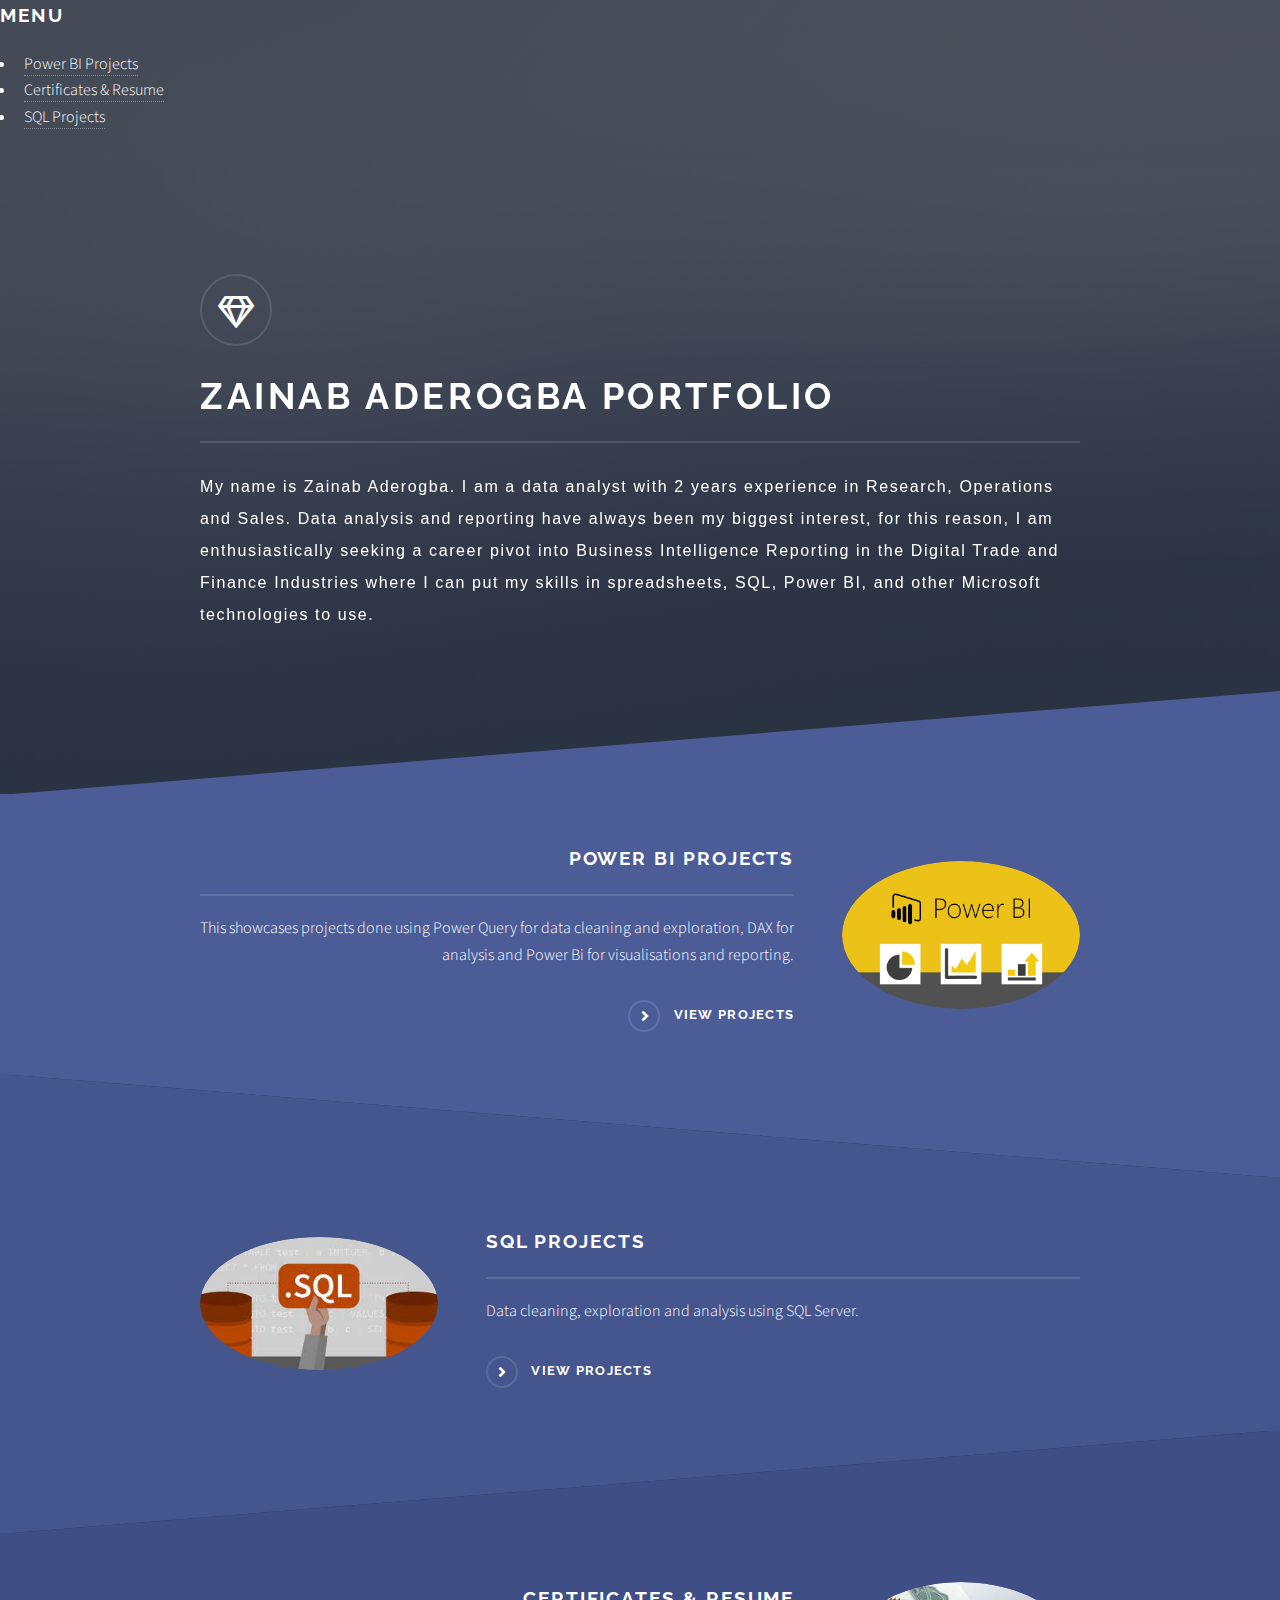
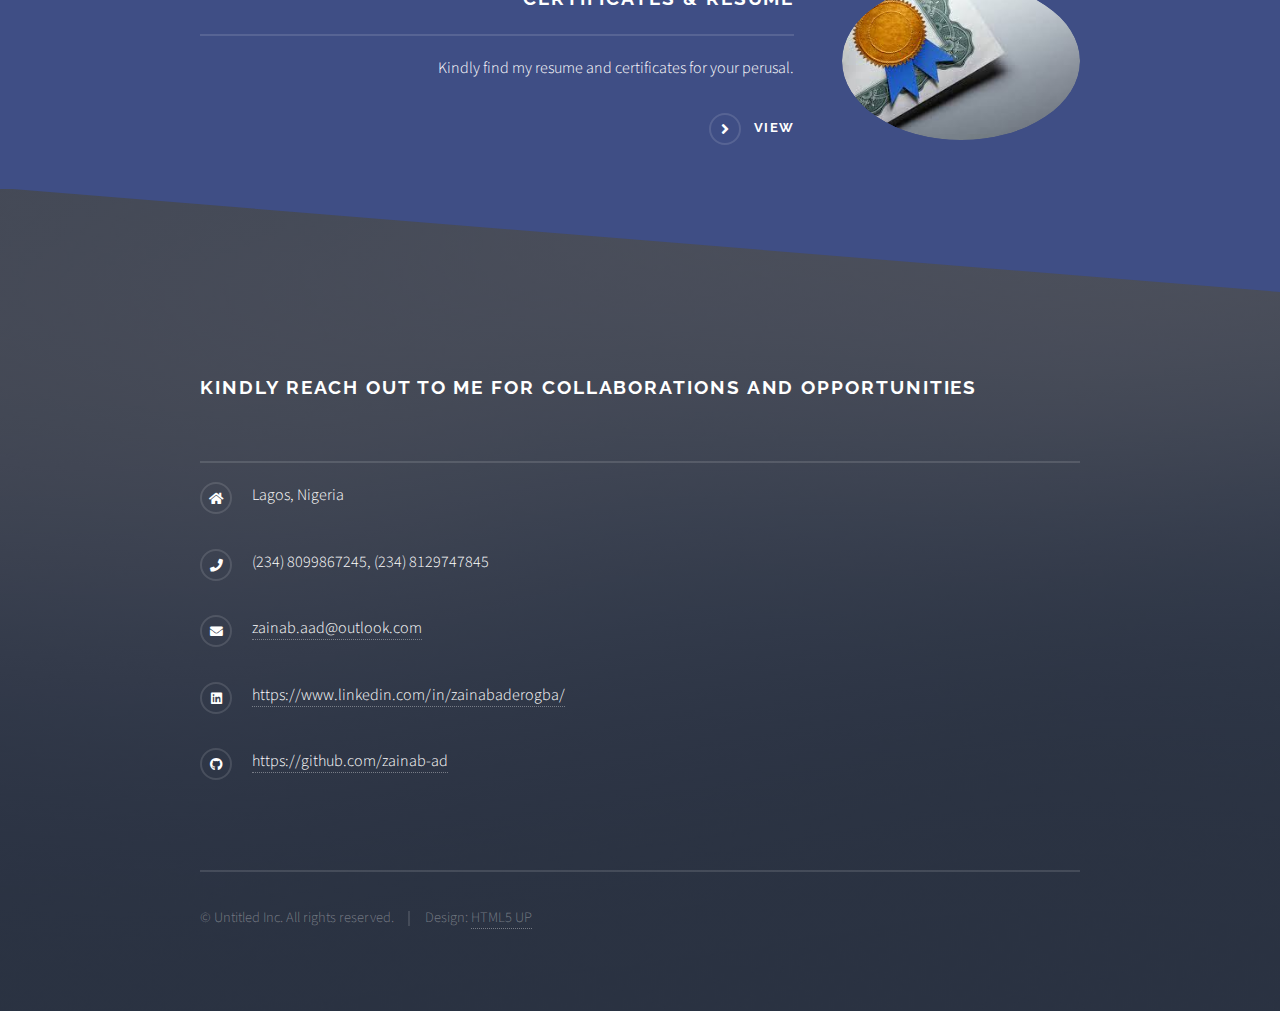
==== index.html @ 64e31030 "Add files via upload" ====
<!DOCTYPE HTML>
<!--
	Solid State by HTML5 UP
	html5up.net | @ajlkn
	Free for personal and commercial use under the CCA 3.0 license (html5up.net/license)
-->
<html>
	<head>
		<title>Zainab AA Portfolio</title>
		<meta charset="utf-8" />
		<meta name="viewport" content="width=device-width, initial-scale=1, user-scalable=no" />
		<link rel="stylesheet" href="assets/css/main.css" />
		<noscript><link rel="stylesheet" href="assets/css/noscript.css" /></noscript>
	</head>
	<body class="is-preload">

		<!-- Page Wrapper -->
			<div id="page-wrapper">

				<!-- Menu -->
					<nav id="Projects">
						<div class="inner">
							<h2>Menu</h2>
							<ul class="links">
								<li><a href="generic.html">Power BI Projects</a></li>
								<li><a href="elements.html">Certificates & Resume</a></li>
								<li><a href="https://github.com/zainab-ad/Portfolio-Projects">SQL Projects</a></li>
							</ul>
						</div>
					</nav>

				<!-- Banner -->
					<section id="banner">
						<div class="inner">
							<div class="logo"><span class="icon fa-gem"></span></div>
							<h2>Zainab Aderogba Portfolio</h2>
							<p>My name is Zainab Aderogba. I am a data analyst with 2 years experience in Research, Operations and Sales. Data analysis and reporting have always been my biggest interest, for this reason, I am enthusiastically seeking a career pivot into Business Intelligence Reporting
								in the Digital Trade and Finance Industries where I can put my skills in spreadsheets, SQL, Power BI, and other Microsoft technologies to use.</a></p>
						</div>
					</section>

				<!-- Wrapper -->
					<section id="wrapper">

						<!-- One -->
							<section id="one" class="wrapper spotlight style1">
								<div class="inner">
									<a href="#" class="image"><img src="images/Power-BI-Desktop-Feature-image.jpg" alt="" /></a>
									<div class="content">
										<h2 class="major">Power BI Projects</h2>
										<p>This showcases projects done using Power Query for data cleaning and exploration, DAX for analysis and Power Bi for visualisations and reporting.</p>
										<a href="generic.html" class="special">View Projects</a>
									</div>
								</div>
							</section>

						<!-- Two -->
							<section id="two" class="wrapper alt spotlight style2">
								<div class="inner">
									<a href="#" class="image"><img src="images/sql.jpg" alt="" /></a>
									<div class="content">
										<h2 class="major">SQL Projects</h2>
										<p>Data cleaning, exploration and analysis using SQL Server.</p>
										<a href="https://github.com/zainab-ad/Portfolio-Projects" class="special">View Projects</a>
									</div>
								</div>
							</section>

						<!-- Three -- please put a greater than key immediately after this text -->
							<section id="three" class="wrapper spotlight style3">
								<div class="inner">
									<a href="#" class="image"><img src="images/certificate.jpg" alt="" /></a>
									<div class="content">
										<h2 class="major">Certificates & Resume</h2>
										<p>Kindly find my resume and certificates for your perusal.</p>
										<a href="elements.html" class="special">View</a>
									</div>
								</div>
							</section>

						<!-- Four --
							<section id="four" class="wrapper alt style1">
								<div class="inner">
									<h2 class="major">Vitae phasellus</h2>
									<p>Cras mattis ante fermentum, malesuada neque vitae, eleifend erat. Phasellus non pulvinar erat. Fusce tincidunt, nisl eget mattis egestas, purus ipsum consequat orci, sit amet lobortis lorem lacus in tellus. Sed ac elementum arcu. Quisque placerat auctor laoreet.</p>
									<section class="features">
										<article>
											<a href="#" class="image"><img src="images/pic04.jpg" alt="" /></a>
											<h3 class="major">Sed feugiat lorem</h3>
											<p>Lorem ipsum dolor sit amet, consectetur adipiscing vehicula id nulla dignissim dapibus ultrices.</p>
											<a href="#" class="special">Learn more</a>
										</article>
										<article>
											<a href="#" class="image"><img src="images/pic05.jpg" alt="" /></a>
											<h3 class="major">Nisl placerat</h3>
											<p>Lorem ipsum dolor sit amet, consectetur adipiscing vehicula id nulla dignissim dapibus ultrices.</p>
											<a href="#" class="special">Learn more</a>
										</article>
										<article>
											<a href="#" class="image"><img src="images/pic06.jpg" alt="" /></a>
											<h3 class="major">Ante fermentum</h3>
											<p>Lorem ipsum dolor sit amet, consectetur adipiscing vehicula id nulla dignissim dapibus ultrices.</p>
											<a href="#" class="special">Learn more</a>
										</article>
										<article>
											<a href="#" class="image"><img src="images/pic07.jpg" alt="" /></a>
											<h3 class="major">Fusce consequat</h3>
											<p>Lorem ipsum dolor sit amet, consectetur adipiscing vehicula id nulla dignissim dapibus ultrices.</p>
											<a href="#" class="special">Learn more</a>
										</article>
									</section>
									<ul class="actions">
										<li><a href="#" class="button">Browse All</a></li>
									</ul>
								</div>
							</section>

					</section> -->

				<!-- Footer -->
					<section id="footer">
						<div class="inner">
							<h2 class="major"><p>Kindly reach out to me for collaborations and opportunities</h2>
							<ul class="contact">
								<li class="icon solid fa-home">
									Lagos, Nigeria
								</li>
								<li class="icon solid fa-phone">(234) 8099867245, (234) 8129747845</li>
								<li class="icon solid fa-envelope"><a href="zainab.aad@outlook.com">zainab.aad@outlook.com</a></li>
								<li class="icon brands fa-linkedin"><a href="https://www.linkedin.com/in/zainabaderogba/">https://www.linkedin.com/in/zainabaderogba/</a></li>
								<li class="icon brands fa-github"><a href="https://github.com/zainab-ad">https://github.com/zainab-ad</a></li>
							</ul>
							<ul class="copyright">
								<li>&copy; Untitled Inc. All rights reserved.</li><li>Design: <a href="http://html5up.net">HTML5 UP</a></li>
							</ul>
						</div>
					</section>

			</div>

		<!-- Scripts -->
			<script src="assets/js/jquery.min.js"></script>
			<script src="assets/js/jquery.scrollex.min.js"></script>
			<script src="assets/js/browser.min.js"></script>
			<script src="assets/js/breakpoints.min.js"></script>
			<script src="assets/js/util.js"></script>
			<script src="assets/js/main.js"></script>

	</body>
</html>
---- assets/css/main.css ----
@import url(fontawesome-all.min.css);
@import url("https://fonts.googleapis.com/css?family=Raleway:200,700|Source+Sans+Pro:300,600,300italic,600italic");

/*
	Solid State by HTML5 UP
	html5up.net | @ajlkn
	Free for personal and commercial use under the CCA 3.0 license (html5up.net/license)
*/

html, body, div, span, applet, object,
iframe, h1, h2, h3, h4, h5, h6, p, blockquote,
pre, a, abbr, acronym, address, big, cite,
code, del, dfn, em, img, ins, kbd, q, s, samp,
small, strike, strong, sub, sup, tt, var, b,
u, i, center, dl, dt, dd, ol, ul, li, fieldset,
form, label, legend, table, caption, tbody,
tfoot, thead, tr, th, td, article, aside,
canvas, details, embed, figure, figcaption,
footer, header, hgroup, menu, nav, output, ruby,
section, summary, time, mark, audio, video {
	margin: 0;
	padding: 0;
	border: 0;
	font-size: 100%;
	font: inherit;
	vertical-align: baseline;}

article, aside, details, figcaption, figure,
footer, header, hgroup, menu, nav, section {
	display: block;}

body {
	line-height: 1;
}

ol, ul {
	list-style: none;
}

blockquote, q {
	quotes: none;
}

	blockquote:before, blockquote:after, q:before, q:after {
		content: '';
		content: none;
	}

table {
	border-collapse: collapse;
	border-spacing: 0;
}

body {
	-webkit-text-size-adjust: none;
}

mark {
	background-color: transparent;
	color: inherit;
}

input::-moz-focus-inner {
	border: 0;
	padding: 0;
}

input, select, textarea {
	-moz-appearance: none;
	-webkit-appearance: none;
	-ms-appearance: none;
	appearance: none;
}

/* Basic */

	@-ms-viewport {
		width: device-width;
	}

	body {
		-ms-overflow-style: scrollbar;
	}

	@media screen and (max-width: 480px) {

		html, body {
			min-width: 320px;
		}

	}

	html {
		box-sizing: border-box;
	}

	*, *:before, *:after {
		box-sizing: inherit;
	}

	body {
		background-color: #2e3141;
		background-image: linear-gradient(to top, rgba(46, 49, 65, 0.8), rgba(46, 49, 65, 0.8)), url("../../images/bg.jpg");
		background-size: auto,
 cover;
		background-attachment: fixed,
 fixed;
		background-position: center,
 center;
	}

		body.is-preload *, body.is-preload *:before, body.is-preload *:after {
			-moz-animation: none !important;
			-webkit-animation: none !important;
			-ms-animation: none !important;
			animation: none !important;
			-moz-transition: none !important;
			-webkit-transition: none !important;
			-ms-transition: none !important;
			transition: none !important;
		}

/* Type */

	body, input, select, textarea {
		color: #ffffff;
		font-family: "Source Sans Pro", Helvetica, sans-serif;
		font-size: 16.5pt;
		font-weight: 300;
		line-height: 1.65;
	}

		@media screen and (max-width: 1680px) {

			body, input, select, textarea {
				font-size: 13pt;
			}

		}

		@media screen and (max-width: 1280px) {

			body, input, select, textarea {
				font-size: 12pt;
			}

		}

		@media screen and (max-width: 980px) {

			body, input, select, textarea {
				font-size: 12pt;
			}

		}

		@media screen and (max-width: 736px) {

			body, input, select, textarea {
				font-size: 12pt;
			}

		}

		@media screen and (max-width: 480px) {

			body, input, select, textarea {
				font-size: 12pt;
			}

		}

	a {
		-moz-transition: color 0.2s ease-in-out, border-bottom-color 0.2s ease-in-out;
		-webkit-transition: color 0.2s ease-in-out, border-bottom-color 0.2s ease-in-out;
		-ms-transition: color 0.2s ease-in-out, border-bottom-color 0.2s ease-in-out;
		transition: color 0.2s ease-in-out, border-bottom-color 0.2s ease-in-out;
		border-bottom: dotted 1px rgba(255, 255, 255, 0.35);
		color: #ffffff;
		text-decoration: none;
	}

		a:hover {
			border-bottom-color: transparent;
			color: #ffffff !important;
		}

		a.special:not(.button) {
			text-decoration: none;
			border-bottom: 0;
			display: block;
			font-family: Raleway, Helvetica, sans-serif;
			font-size: 0.8em;
			font-weight: 700;
			letter-spacing: 0.1em;
			margin: 0 0 2em 0;
			text-transform: uppercase;
		}

			a.special:not(.button):before {
				-moz-osx-font-smoothing: grayscale;
				-webkit-font-smoothing: antialiased;
				display: inline-block;
				font-style: normal;
				font-variant: normal;
				text-rendering: auto;
				line-height: 1;
				text-transform: none !important;
				font-family: 'Font Awesome 5 Free';
				font-weight: 900;
			}

			a.special:not(.button):before {
				-moz-transition: background-color 0.2s ease-in-out;
				-webkit-transition: background-color 0.2s ease-in-out;
				-ms-transition: background-color 0.2s ease-in-out;
				transition: background-color 0.2s ease-in-out;
				border-radius: 100%;
				border: solid 2px rgba(255, 255, 255, 0.125);
				content: '\f105';
				display: inline-block;
				font-size: 1.25em;
				height: 2em;
				line-height: 1.75em;
				margin-right: 0.85em;
				text-align: center;
				text-indent: 0.15em;
				vertical-align: middle;
				width: 2em;
			}

			a.special:not(.button):hover:before {
				background-color: rgba(255, 255, 255, 0.025);
			}

			a.special:not(.button):active:before {
				background-color: rgba(255, 255, 255, 0.075);
			}

	strong, b {
		color: #ffffff;
		font-weight: 600;
	}

	em, i {
		font-style: italic;
	}

	p {
		margin: 0 0 2em 0;
	}

	h1, h2, h3, h4, h5, h6 {
		color: #ffffff;
		font-family: Raleway, Helvetica, sans-serif;
		font-weight: 700;
		letter-spacing: 0.1em;
		margin: 0 0 1em 0;
		text-transform: uppercase;
	}

		h1 a, h2 a, h3 a, h4 a, h5 a, h6 a {
			color: inherit;
			text-decoration: none;
			border-bottom: 0;
		}

		h1 span, h2 span, h3 span, h4 span, h5 span, h6 span {
			font-weight: 200;
		}

		h1.major, h2.major, h3.major, h4.major, h5.major, h6.major {
			padding-bottom: 1em;
			border-bottom: solid 2px rgba(255, 255, 255, 0.125);
		}

	h2 {
		font-size: 1.2em;
	}

	h3 {
		font-size: 0.9em;
	}

	h4 {
		font-size: 0.7em;
	}

	h5 {
		font-size: 0.7em;
	}

	h6 {
		font-size: 0.7em;
	}

	@media screen and (max-width: 736px) {

		h2 {
			font-size: 1em;
		}

		h3 {
			font-size: 0.8em;
		}

	}

	sub {
		font-size: 0.8em;
		position: relative;
		top: 0.5em;
	}

	sup {
		font-size: 0.8em;
		position: relative;
		top: -0.5em;
	}

	blockquote {
		border-left: solid 4px rgba(255, 255, 255, 0.125);
		font-style: italic;
		margin: 0 0 2em 0;
		padding: 0.5em 0 0.5em 2em;
	}

	code {
		background: rgba(255, 255, 255, 0.025);
		border-radius: 5px;
		border: solid 2px rgba(255, 255, 255, 0.125);
		font-family: "Courier New", monospace;
		font-size: 0.9em;
		margin: 0 0.25em;
		padding: 0.25em 0.65em;
	}

	pre {
		-webkit-overflow-scrolling: touch;
		font-family: "Courier New", monospace;
		font-size: 0.9em;
		margin: 0 0 2em 0;
	}

		pre code {
			display: block;
			line-height: 1.75em;
			padding: 1em 1.5em;
			overflow-x: auto;
		}

	hr {
		border: 0;
		border-bottom: solid 2px rgba(255, 255, 255, 0.125);
		margin: 2.5em 0;
	}

		hr.major {
			margin: 4em 0;
		}

	.align-left {
		text-align: left;
	}

	.align-center {
		text-align: center;
	}

	.align-right {
		text-align: right;
	}

/* Row */

	.row {
		display: flex;
		flex-wrap: wrap;
		box-sizing: border-box;
		align-items: stretch;
	}

		.row > * {
			box-sizing: border-box;
		}

		.row.gtr-uniform > * > :last-child {
			margin-bottom: 0;
		}

		.row.aln-left {
			justify-content: flex-start;
		}

		.row.aln-center {
			justify-content: center;
		}

		.row.aln-right {
			justify-content: flex-end;
		}

		.row.aln-top {
			align-items: flex-start;
		}

		.row.aln-middle {
			align-items: center;
		}

		.row.aln-bottom {
			align-items: flex-end;
		}

		.row > .imp {
			order: -1;
		}

		.row > .col-1 {
			width: 8.33333%;
		}

		.row > .off-1 {
			margin-left: 8.33333%;
		}

		.row > .col-2 {
			width: 16.66667%;
		}

		.row > .off-2 {
			margin-left: 16.66667%;
		}

		.row > .col-3 {
			width: 25%;
		}

		.row > .off-3 {
			margin-left: 25%;
		}

		.row > .col-4 {
			width: 33.33333%;
		}

		.row > .off-4 {
			margin-left: 33.33333%;
		}

		.row > .col-5 {
			width: 41.66667%;
		}

		.row > .off-5 {
			margin-left: 41.66667%;
		}

		.row > .col-6 {
			width: 50%;
		}

		.row > .off-6 {
			margin-left: 50%;
		}

		.row > .col-7 {
			width: 58.33333%;
		}

		.row > .off-7 {
			margin-left: 58.33333%;
		}

		.row > .col-8 {
			width: 66.66667%;
		}

		.row > .off-8 {
			margin-left: 66.66667%;
		}

		.row > .col-9 {
			width: 75%;
		}

		.row > .off-9 {
			margin-left: 75%;
		}

		.row > .col-10 {
			width: 83.33333%;
		}

		.row > .off-10 {
			margin-left: 83.33333%;
		}

		.row > .col-11 {
			width: 91.66667%;
		}

		.row > .off-11 {
			margin-left: 91.66667%;
		}

		.row > .col-12 {
			width: 100%;
		}

		.row > .off-12 {
			margin-left: 100%;
		}

		.row.gtr-0 {
			margin-top: 0;
			margin-left: 0em;
		}

			.row.gtr-0 > * {
				padding: 0 0 0 0em;
			}

			.row.gtr-0.gtr-uniform {
				margin-top: 0em;
			}

				.row.gtr-0.gtr-uniform > * {
					padding-top: 0em;
				}

		.row.gtr-25 {
			margin-top: 0;
			margin-left: -0.4375em;
		}

			.row.gtr-25 > * {
				padding: 0 0 0 0.4375em;
			}

			.row.gtr-25.gtr-uniform {
				margin-top: -0.4375em;
			}

				.row.gtr-25.gtr-uniform > * {
					padding-top: 0.4375em;
				}

		.row.gtr-50 {
			margin-top: 0;
			margin-left: -0.875em;
		}

			.row.gtr-50 > * {
				padding: 0 0 0 0.875em;
			}

			.row.gtr-50.gtr-uniform {
				margin-top: -0.875em;
			}

				.row.gtr-50.gtr-uniform > * {
					padding-top: 0.875em;
				}

		.row {
			margin-top: 0;
			margin-left: -1.75em;
		}

			.row > * {
				padding: 0 0 0 1.75em;
			}

			.row.gtr-uniform {
				margin-top: -1.75em;
			}

				.row.gtr-uniform > * {
					padding-top: 1.75em;
				}

		.row.gtr-150 {
			margin-top: 0;
			margin-left: -2.625em;
		}

			.row.gtr-150 > * {
				padding: 0 0 0 2.625em;
			}

			.row.gtr-150.gtr-uniform {
				margin-top: -2.625em;
			}

				.row.gtr-150.gtr-uniform > * {
					padding-top: 2.625em;
				}

		.row.gtr-200 {
			margin-top: 0;
			margin-left: -3.5em;
		}

			.row.gtr-200 > * {
				padding: 0 0 0 3.5em;
			}

			.row.gtr-200.gtr-uniform {
				margin-top: -3.5em;
			}

				.row.gtr-200.gtr-uniform > * {
					padding-top: 3.5em;
				}

		@media screen and (max-width: 1680px) {

			.row {
				display: flex;
				flex-wrap: wrap;
				box-sizing: border-box;
				align-items: stretch;
			}

				.row > * {
					box-sizing: border-box;
				}

				.row.gtr-uniform > * > :last-child {
					margin-bottom: 0;
				}

				.row.aln-left {
					justify-content: flex-start;
				}

				.row.aln-center {
					justify-content: center;
				}

				.row.aln-right {
					justify-content: flex-end;
				}

				.row.aln-top {
					align-items: flex-start;
				}

				.row.aln-middle {
					align-items: center;
				}

				.row.aln-bottom {
					align-items: flex-end;
				}

				.row > .imp-xlarge {
					order: -1;
				}

				.row > .col-1-xlarge {
					width: 8.33333%;
				}

				.row > .off-1-xlarge {
					margin-left: 8.33333%;
				}

				.row > .col-2-xlarge {
					width: 16.66667%;
				}

				.row > .off-2-xlarge {
					margin-left: 16.66667%;
				}

				.row > .col-3-xlarge {
					width: 25%;
				}

				.row > .off-3-xlarge {
					margin-left: 25%;
				}

				.row > .col-4-xlarge {
					width: 33.33333%;
				}

				.row > .off-4-xlarge {
					margin-left: 33.33333%;
				}

				.row > .col-5-xlarge {
					width: 41.66667%;
				}

				.row > .off-5-xlarge {
					margin-left: 41.66667%;
				}

				.row > .col-6-xlarge {
					width: 50%;
				}

				.row > .off-6-xlarge {
					margin-left: 50%;
				}

				.row > .col-7-xlarge {
					width: 58.33333%;
				}

				.row > .off-7-xlarge {
					margin-left: 58.33333%;
				}

				.row > .col-8-xlarge {
					width: 66.66667%;
				}

				.row > .off-8-xlarge {
					margin-left: 66.66667%;
				}

				.row > .col-9-xlarge {
					width: 75%;
				}

				.row > .off-9-xlarge {
					margin-left: 75%;
				}

				.row > .col-10-xlarge {
					width: 83.33333%;
				}

				.row > .off-10-xlarge {
					margin-left: 83.33333%;
				}

				.row > .col-11-xlarge {
					width: 91.66667%;
				}

				.row > .off-11-xlarge {
					margin-left: 91.66667%;
				}

				.row > .col-12-xlarge {
					width: 100%;
				}

				.row > .off-12-xlarge {
					margin-left: 100%;
				}

				.row.gtr-0 {
					margin-top: 0;
					margin-left: 0em;
				}

					.row.gtr-0 > * {
						padding: 0 0 0 0em;
					}

					.row.gtr-0.gtr-uniform {
						margin-top: 0em;
					}

						.row.gtr-0.gtr-uniform > * {
							padding-top: 0em;
						}

				.row.gtr-25 {
					margin-top: 0;
					margin-left: -0.4375em;
				}

					.row.gtr-25 > * {
						padding: 0 0 0 0.4375em;
					}

					.row.gtr-25.gtr-uniform {
						margin-top: -0.4375em;
					}

						.row.gtr-25.gtr-uniform > * {
							padding-top: 0.4375em;
						}

				.row.gtr-50 {
					margin-top: 0;
					margin-left: -0.875em;
				}

					.row.gtr-50 > * {
						padding: 0 0 0 0.875em;
					}

					.row.gtr-50.gtr-uniform {
						margin-top: -0.875em;
					}

						.row.gtr-50.gtr-uniform > * {
							padding-top: 0.875em;
						}

				.row {
					margin-top: 0;
					margin-left: -1.75em;
				}

					.row > * {
						padding: 0 0 0 1.75em;
					}

					.row.gtr-uniform {
						margin-top: -1.75em;
					}

						.row.gtr-uniform > * {
							padding-top: 1.75em;
						}

				.row.gtr-150 {
					margin-top: 0;
					margin-left: -2.625em;
				}

					.row.gtr-150 > * {
						padding: 0 0 0 2.625em;
					}

					.row.gtr-150.gtr-uniform {
						margin-top: -2.625em;
					}

						.row.gtr-150.gtr-uniform > * {
							padding-top: 2.625em;
						}

				.row.gtr-200 {
					margin-top: 0;
					margin-left: -3.5em;
				}

					.row.gtr-200 > * {
						padding: 0 0 0 3.5em;
					}

					.row.gtr-200.gtr-uniform {
						margin-top: -3.5em;
					}

						.row.gtr-200.gtr-uniform > * {
							padding-top: 3.5em;
						}

		}

		@media screen and (max-width: 1280px) {

			.row {
				display: flex;
				flex-wrap: wrap;
				box-sizing: border-box;
				align-items: stretch;
			}

				.row > * {
					box-sizing: border-box;
				}

				.row.gtr-uniform > * > :last-child {
					margin-bottom: 0;
				}

				.row.aln-left {
					justify-content: flex-start;
				}

				.row.aln-center {
					justify-content: center;
				}

				.row.aln-right {
					justify-content: flex-end;
				}

				.row.aln-top {
					align-items: flex-start;
				}

				.row.aln-middle {
					align-items: center;
				}

				.row.aln-bottom {
					align-items: flex-end;
				}

				.row > .imp-large {
					order: -1;
				}

				.row > .col-1-large {
					width: 8.33333%;
				}

				.row > .off-1-large {
					margin-left: 8.33333%;
				}

				.row > .col-2-large {
					width: 16.66667%;
				}

				.row > .off-2-large {
					margin-left: 16.66667%;
				}

				.row > .col-3-large {
					width: 25%;
				}

				.row > .off-3-large {
					margin-left: 25%;
				}

				.row > .col-4-large {
					width: 33.33333%;
				}

				.row > .off-4-large {
					margin-left: 33.33333%;
				}

				.row > .col-5-large {
					width: 41.66667%;
				}

				.row > .off-5-large {
					margin-left: 41.66667%;
				}

				.row > .col-6-large {
					width: 50%;
				}

				.row > .off-6-large {
					margin-left: 50%;
				}

				.row > .col-7-large {
					width: 58.33333%;
				}

				.row > .off-7-large {
					margin-left: 58.33333%;
				}

				.row > .col-8-large {
					width: 66.66667%;
				}

				.row > .off-8-large {
					margin-left: 66.66667%;
				}

				.row > .col-9-large {
					width: 75%;
				}

				.row > .off-9-large {
					margin-left: 75%;
				}

				.row > .col-10-large {
					width: 83.33333%;
				}

				.row > .off-10-large {
					margin-left: 83.33333%;
				}

				.row > .col-11-large {
					width: 91.66667%;
				}

				.row > .off-11-large {
					margin-left: 91.66667%;
				}

				.row > .col-12-large {
					width: 100%;
				}

				.row > .off-12-large {
					margin-left: 100%;
				}

				.row.gtr-0 {
					margin-top: 0;
					margin-left: 0em;
				}

					.row.gtr-0 > * {
						padding: 0 0 0 0em;
					}

					.row.gtr-0.gtr-uniform {
						margin-top: 0em;
					}

						.row.gtr-0.gtr-uniform > * {
							padding-top: 0em;
						}

				.row.gtr-25 {
					margin-top: 0;
					margin-left: -0.4375em;
				}

					.row.gtr-25 > * {
						padding: 0 0 0 0.4375em;
					}

					.row.gtr-25.gtr-uniform {
						margin-top: -0.4375em;
					}

						.row.gtr-25.gtr-uniform > * {
							padding-top: 0.4375em;
						}

				.row.gtr-50 {
					margin-top: 0;
					margin-left: -0.875em;
				}

					.row.gtr-50 > * {
						padding: 0 0 0 0.875em;
					}

					.row.gtr-50.gtr-uniform {
						margin-top: -0.875em;
					}

						.row.gtr-50.gtr-uniform > * {
							padding-top: 0.875em;
						}

				.row {
					margin-top: 0;
					margin-left: -1.75em;
				}

					.row > * {
						padding: 0 0 0 1.75em;
					}

					.row.gtr-uniform {
						margin-top: -1.75em;
					}

						.row.gtr-uniform > * {
							padding-top: 1.75em;
						}

				.row.gtr-150 {
					margin-top: 0;
					margin-left: -2.625em;
				}

					.row.gtr-150 > * {
						padding: 0 0 0 2.625em;
					}

					.row.gtr-150.gtr-uniform {
						margin-top: -2.625em;
					}

						.row.gtr-150.gtr-uniform > * {
							padding-top: 2.625em;
						}

				.row.gtr-200 {
					margin-top: 0;
					margin-left: -3.5em;
				}

					.row.gtr-200 > * {
						padding: 0 0 0 3.5em;
					}

					.row.gtr-200.gtr-uniform {
						margin-top: -3.5em;
					}

						.row.gtr-200.gtr-uniform > * {
							padding-top: 3.5em;
						}

		}

		@media screen and (max-width: 980px) {

			.row {
				display: flex;
				flex-wrap: wrap;
				box-sizing: border-box;
				align-items: stretch;
			}

				.row > * {
					box-sizing: border-box;
				}

				.row.gtr-uniform > * > :last-child {
					margin-bottom: 0;
				}

				.row.aln-left {
					justify-content: flex-start;
				}

				.row.aln-center {
					justify-content: center;
				}

				.row.aln-right {
					justify-content: flex-end;
				}

				.row.aln-top {
					align-items: flex-start;
				}

				.row.aln-middle {
					align-items: center;
				}

				.row.aln-bottom {
					align-items: flex-end;
				}

				.row > .imp-medium {
					order: -1;
				}

				.row > .col-1-medium {
					width: 8.33333%;
				}

				.row > .off-1-medium {
					margin-left: 8.33333%;
				}

				.row > .col-2-medium {
					width: 16.66667%;
				}

				.row > .off-2-medium {
					margin-left: 16.66667%;
				}

				.row > .col-3-medium {
					width: 25%;
				}

				.row > .off-3-medium {
					margin-left: 25%;
				}

				.row > .col-4-medium {
					width: 33.33333%;
				}

				.row > .off-4-medium {
					margin-left: 33.33333%;
				}

				.row > .col-5-medium {
					width: 41.66667%;
				}

				.row > .off-5-medium {
					margin-left: 41.66667%;
				}

				.row > .col-6-medium {
					width: 50%;
				}

				.row > .off-6-medium {
					margin-left: 50%;
				}

				.row > .col-7-medium {
					width: 58.33333%;
				}

				.row > .off-7-medium {
					margin-left: 58.33333%;
				}

				.row > .col-8-medium {
					width: 66.66667%;
				}

				.row > .off-8-medium {
					margin-left: 66.66667%;
				}

				.row > .col-9-medium {
					width: 75%;
				}

				.row > .off-9-medium {
					margin-left: 75%;
				}

				.row > .col-10-medium {
					width: 83.33333%;
				}

				.row > .off-10-medium {
					margin-left: 83.33333%;
				}

				.row > .col-11-medium {
					width: 91.66667%;
				}

				.row > .off-11-medium {
					margin-left: 91.66667%;
				}

				.row > .col-12-medium {
					width: 100%;
				}

				.row > .off-12-medium {
					margin-left: 100%;
				}

				.row.gtr-0 {
					margin-top: 0;
					margin-left: 0em;
				}

					.row.gtr-0 > * {
						padding: 0 0 0 0em;
					}

					.row.gtr-0.gtr-uniform {
						margin-top: 0em;
					}

						.row.gtr-0.gtr-uniform > * {
							padding-top: 0em;
						}

				.row.gtr-25 {
					margin-top: 0;
					margin-left: -0.4375em;
				}

					.row.gtr-25 > * {
						padding: 0 0 0 0.4375em;
					}

					.row.gtr-25.gtr-uniform {
						margin-top: -0.4375em;
					}

						.row.gtr-25.gtr-uniform > * {
							padding-top: 0.4375em;
						}

				.row.gtr-50 {
					margin-top: 0;
					margin-left: -0.875em;
				}

					.row.gtr-50 > * {
						padding: 0 0 0 0.875em;
					}

					.row.gtr-50.gtr-uniform {
						margin-top: -0.875em;
					}

						.row.gtr-50.gtr-uniform > * {
							padding-top: 0.875em;
						}

				.row {
					margin-top: 0;
					margin-left: -1.75em;
				}

					.row > * {
						padding: 0 0 0 1.75em;
					}

					.row.gtr-uniform {
						margin-top: -1.75em;
					}

						.row.gtr-uniform > * {
							padding-top: 1.75em;
						}

				.row.gtr-150 {
					margin-top: 0;
					margin-left: -2.625em;
				}

					.row.gtr-150 > * {
						padding: 0 0 0 2.625em;
					}

					.row.gtr-150.gtr-uniform {
						margin-top: -2.625em;
					}

						.row.gtr-150.gtr-uniform > * {
							padding-top: 2.625em;
						}

				.row.gtr-200 {
					margin-top: 0;
					margin-left: -3.5em;
				}

					.row.gtr-200 > * {
						padding: 0 0 0 3.5em;
					}

					.row.gtr-200.gtr-uniform {
						margin-top: -3.5em;
					}

						.row.gtr-200.gtr-uniform > * {
							padding-top: 3.5em;
						}

		}

		@media screen and (max-width: 736px) {

			.row {
				display: flex;
				flex-wrap: wrap;
				box-sizing: border-box;
				align-items: stretch;
			}

				.row > * {
					box-sizing: border-box;
				}

				.row.gtr-uniform > * > :last-child {
					margin-bottom: 0;
				}

				.row.aln-left {
					justify-content: flex-start;
				}

				.row.aln-center {
					justify-content: center;
				}

				.row.aln-right {
					justify-content: flex-end;
				}

				.row.aln-top {
					align-items: flex-start;
				}

				.row.aln-middle {
					align-items: center;
				}

				.row.aln-bottom {
					align-items: flex-end;
				}

				.row > .imp-small {
					order: -1;
				}

				.row > .col-1-small {
					width: 8.33333%;
				}

				.row > .off-1-small {
					margin-left: 8.33333%;
				}

				.row > .col-2-small {
					width: 16.66667%;
				}

				.row > .off-2-small {
					margin-left: 16.66667%;
				}

				.row > .col-3-small {
					width: 25%;
				}

				.row > .off-3-small {
					margin-left: 25%;
				}

				.row > .col-4-small {
					width: 33.33333%;
				}

				.row > .off-4-small {
					margin-left: 33.33333%;
				}

				.row > .col-5-small {
					width: 41.66667%;
				}

				.row > .off-5-small {
					margin-left: 41.66667%;
				}

				.row > .col-6-small {
					width: 50%;
				}

				.row > .off-6-small {
					margin-left: 50%;
				}

				.row > .col-7-small {
					width: 58.33333%;
				}

				.row > .off-7-small {
					margin-left: 58.33333%;
				}

				.row > .col-8-small {
					width: 66.66667%;
				}

				.row > .off-8-small {
					margin-left: 66.66667%;
				}

				.row > .col-9-small {
					width: 75%;
				}

				.row > .off-9-small {
					margin-left: 75%;
				}

				.row > .col-10-small {
					width: 83.33333%;
				}

				.row > .off-10-small {
					margin-left: 83.33333%;
				}

				.row > .col-11-small {
					width: 91.66667%;
				}

				.row > .off-11-small {
					margin-left: 91.66667%;
				}

				.row > .col-12-small {
					width: 100%;
				}

				.row > .off-12-small {
					margin-left: 100%;
				}

				.row.gtr-0 {
					margin-top: 0;
					margin-left: 0em;
				}

					.row.gtr-0 > * {
						padding: 0 0 0 0em;
					}

					.row.gtr-0.gtr-uniform {
						margin-top: 0em;
					}

						.row.gtr-0.gtr-uniform > * {
							padding-top: 0em;
						}

				.row.gtr-25 {
					margin-top: 0;
					margin-left: -0.3125em;
				}

					.row.gtr-25 > * {
						padding: 0 0 0 0.3125em;
					}

					.row.gtr-25.gtr-uniform {
						margin-top: -0.3125em;
					}

						.row.gtr-25.gtr-uniform > * {
							padding-top: 0.3125em;
						}

				.row.gtr-50 {
					margin-top: 0;
					margin-left: -0.625em;
				}

					.row.gtr-50 > * {
						padding: 0 0 0 0.625em;
					}

					.row.gtr-50.gtr-uniform {
						margin-top: -0.625em;
					}

						.row.gtr-50.gtr-uniform > * {
							padding-top: 0.625em;
						}

				.row {
					margin-top: 0;
					margin-left: -1.25em;
				}

					.row > * {
						padding: 0 0 0 1.25em;
					}

					.row.gtr-uniform {
						margin-top: -1.25em;
					}

						.row.gtr-uniform > * {
							padding-top: 1.25em;
						}

				.row.gtr-150 {
					margin-top: 0;
					margin-left: -1.875em;
				}

					.row.gtr-150 > * {
						padding: 0 0 0 1.875em;
					}

					.row.gtr-150.gtr-uniform {
						margin-top: -1.875em;
					}

						.row.gtr-150.gtr-uniform > * {
							padding-top: 1.875em;
						}

				.row.gtr-200 {
					margin-top: 0;
					margin-left: -2.5em;
				}

					.row.gtr-200 > * {
						padding: 0 0 0 2.5em;
					}

					.row.gtr-200.gtr-uniform {
						margin-top: -2.5em;
					}

						.row.gtr-200.gtr-uniform > * {
							padding-top: 2.5em;
						}

		}

		@media screen and (max-width: 480px) {

			.row {
				display: flex;
				flex-wrap: wrap;
				box-sizing: border-box;
				align-items: stretch;
			}

				.row > * {
					box-sizing: border-box;
				}

				.row.gtr-uniform > * > :last-child {
					margin-bottom: 0;
				}

				.row.aln-left {
					justify-content: flex-start;
				}

				.row.aln-center {
					justify-content: center;
				}

				.row.aln-right {
					justify-content: flex-end;
				}

				.row.aln-top {
					align-items: flex-start;
				}

				.row.aln-middle {
					align-items: center;
				}

				.row.aln-bottom {
					align-items: flex-end;
				}

				.row > .imp-xsmall {
					order: -1;
				}

				.row > .col-1-xsmall {
					width: 8.33333%;
				}

				.row > .off-1-xsmall {
					margin-left: 8.33333%;
				}

				.row > .col-2-xsmall {
					width: 16.66667%;
				}

				.row > .off-2-xsmall {
					margin-left: 16.66667%;
				}

				.row > .col-3-xsmall {
					width: 25%;
				}

				.row > .off-3-xsmall {
					margin-left: 25%;
				}

				.row > .col-4-xsmall {
					width: 33.33333%;
				}

				.row > .off-4-xsmall {
					margin-left: 33.33333%;
				}

				.row > .col-5-xsmall {
					width: 41.66667%;
				}

				.row > .off-5-xsmall {
					margin-left: 41.66667%;
				}

				.row > .col-6-xsmall {
					width: 50%;
				}

				.row > .off-6-xsmall {
					margin-left: 50%;
				}

				.row > .col-7-xsmall {
					width: 58.33333%;
				}

				.row > .off-7-xsmall {
					margin-left: 58.33333%;
				}

				.row > .col-8-xsmall {
					width: 66.66667%;
				}

				.row > .off-8-xsmall {
					margin-left: 66.66667%;
				}

				.row > .col-9-xsmall {
					width: 75%;
				}

				.row > .off-9-xsmall {
					margin-left: 75%;
				}

				.row > .col-10-xsmall {
					width: 83.33333%;
				}

				.row > .off-10-xsmall {
					margin-left: 83.33333%;
				}

				.row > .col-11-xsmall {
					width: 91.66667%;
				}

				.row > .off-11-xsmall {
					margin-left: 91.66667%;
				}

				.row > .col-12-xsmall {
					width: 100%;
				}

				.row > .off-12-xsmall {
					margin-left: 100%;
				}

				.row.gtr-0 {
					margin-top: 0;
					margin-left: 0em;
				}

					.row.gtr-0 > * {
						padding: 0 0 0 0em;
					}

					.row.gtr-0.gtr-uniform {
						margin-top: 0em;
					}

						.row.gtr-0.gtr-uniform > * {
							padding-top: 0em;
						}

				.row.gtr-25 {
					margin-top: 0;
					margin-left: -0.3125em;
				}

					.row.gtr-25 > * {
						padding: 0 0 0 0.3125em;
					}

					.row.gtr-25.gtr-uniform {
						margin-top: -0.3125em;
					}

						.row.gtr-25.gtr-uniform > * {
							padding-top: 0.3125em;
						}

				.row.gtr-50 {
					margin-top: 0;
					margin-left: -0.625em;
				}

					.row.gtr-50 > * {
						padding: 0 0 0 0.625em;
					}

					.row.gtr-50.gtr-uniform {
						margin-top: -0.625em;
					}

						.row.gtr-50.gtr-uniform > * {
							padding-top: 0.625em;
						}

				.row {
					margin-top: 0;
					margin-left: -1.25em;
				}

					.row > * {
						padding: 0 0 0 1.25em;
					}

					.row.gtr-uniform {
						margin-top: -1.25em;
					}

						.row.gtr-uniform > * {
							padding-top: 1.25em;
						}

				.row.gtr-150 {
					margin-top: 0;
					margin-left: -1.875em;
				}

					.row.gtr-150 > * {
						padding: 0 0 0 1.875em;
					}

					.row.gtr-150.gtr-uniform {
						margin-top: -1.875em;
					}

						.row.gtr-150.gtr-uniform > * {
							padding-top: 1.875em;
						}

				.row.gtr-200 {
					margin-top: 0;
					margin-left: -2.5em;
				}

					.row.gtr-200 > * {
						padding: 0 0 0 2.5em;
					}

					.row.gtr-200.gtr-uniform {
						margin-top: -2.5em;
					}

						.row.gtr-200.gtr-uniform > * {
							padding-top: 2.5em;
						}

		}

		@media screen and (max-width: 360px) {

			.row {
				display: flex;
				flex-wrap: wrap;
				box-sizing: border-box;
				align-items: stretch;
			}

				.row > * {
					box-sizing: border-box;
				}

				.row.gtr-uniform > * > :last-child {
					margin-bottom: 0;
				}

				.row.aln-left {
					justify-content: flex-start;
				}

				.row.aln-center {
					justify-content: center;
				}

				.row.aln-right {
					justify-content: flex-end;
				}

				.row.aln-top {
					align-items: flex-start;
				}

				.row.aln-middle {
					align-items: center;
				}

				.row.aln-bottom {
					align-items: flex-end;
				}

				.row > .imp-xxsmall {
					order: -1;
				}

				.row > .col-1-xxsmall {
					width: 8.33333%;
				}

				.row > .off-1-xxsmall {
					margin-left: 8.33333%;
				}

				.row > .col-2-xxsmall {
					width: 16.66667%;
				}

				.row > .off-2-xxsmall {
					margin-left: 16.66667%;
				}

				.row > .col-3-xxsmall {
					width: 25%;
				}

				.row > .off-3-xxsmall {
					margin-left: 25%;
				}

				.row > .col-4-xxsmall {
					width: 33.33333%;
				}

				.row > .off-4-xxsmall {
					margin-left: 33.33333%;
				}

				.row > .col-5-xxsmall {
					width: 41.66667%;
				}

				.row > .off-5-xxsmall {
					margin-left: 41.66667%;
				}

				.row > .col-6-xxsmall {
					width: 50%;
				}

				.row > .off-6-xxsmall {
					margin-left: 50%;
				}

				.row > .col-7-xxsmall {
					width: 58.33333%;
				}

				.row > .off-7-xxsmall {
					margin-left: 58.33333%;
				}

				.row > .col-8-xxsmall {
					width: 66.66667%;
				}

				.row > .off-8-xxsmall {
					margin-left: 66.66667%;
				}

				.row > .col-9-xxsmall {
					width: 75%;
				}

				.row > .off-9-xxsmall {
					margin-left: 75%;
				}

				.row > .col-10-xxsmall {
					width: 83.33333%;
				}

				.row > .off-10-xxsmall {
					margin-left: 83.33333%;
				}

				.row > .col-11-xxsmall {
					width: 91.66667%;
				}

				.row > .off-11-xxsmall {
					margin-left: 91.66667%;
				}

				.row > .col-12-xxsmall {
					width: 100%;
				}

				.row > .off-12-xxsmall {
					margin-left: 100%;
				}

				.row.gtr-0 {
					margin-top: 0;
					margin-left: 0em;
				}

					.row.gtr-0 > * {
						padding: 0 0 0 0em;
					}

					.row.gtr-0.gtr-uniform {
						margin-top: 0em;
					}

						.row.gtr-0.gtr-uniform > * {
							padding-top: 0em;
						}

				.row.gtr-25 {
					margin-top: 0;
					margin-left: -0.3125em;
				}

					.row.gtr-25 > * {
						padding: 0 0 0 0.3125em;
					}

					.row.gtr-25.gtr-uniform {
						margin-top: -0.3125em;
					}

						.row.gtr-25.gtr-uniform > * {
							padding-top: 0.3125em;
						}

				.row.gtr-50 {
					margin-top: 0;
					margin-left: -0.625em;
				}

					.row.gtr-50 > * {
						padding: 0 0 0 0.625em;
					}

					.row.gtr-50.gtr-uniform {
						margin-top: -0.625em;
					}

						.row.gtr-50.gtr-uniform > * {
							padding-top: 0.625em;
						}

				.row {
					margin-top: 0;
					margin-left: -1.25em;
				}

					.row > * {
						padding: 0 0 0 1.25em;
					}

					.row.gtr-uniform {
						margin-top: -1.25em;
					}

						.row.gtr-uniform > * {
							padding-top: 1.25em;
						}

				.row.gtr-150 {
					margin-top: 0;
					margin-left: -1.875em;
				}

					.row.gtr-150 > * {
						padding: 0 0 0 1.875em;
					}

					.row.gtr-150.gtr-uniform {
						margin-top: -1.875em;
					}

						.row.gtr-150.gtr-uniform > * {
							padding-top: 1.875em;
						}

				.row.gtr-200 {
					margin-top: 0;
					margin-left: -2.5em;
				}

					.row.gtr-200 > * {
						padding: 0 0 0 2.5em;
					}

					.row.gtr-200.gtr-uniform {
						margin-top: -2.5em;
					}

						.row.gtr-200.gtr-uniform > * {
							padding-top: 2.5em;
						}

		}

/* Section/Article */

	section.special, article.special {
		text-align: center;
	}

/* Form */

	form {
		margin: 0 0 2em 0;
	}

		form > :last-child {
			margin-bottom: 0;
		}

		form > .fields {
			display: -moz-flex;
			display: -webkit-flex;
			display: -ms-flex;
			display: flex;
			-moz-flex-wrap: wrap;
			-webkit-flex-wrap: wrap;
			-ms-flex-wrap: wrap;
			flex-wrap: wrap;
			width: calc(100% + 3em);
			margin: -1.5em 0 2em -1.5em;
		}

			form > .fields > .field {
				-moz-flex-grow: 0;
				-webkit-flex-grow: 0;
				-ms-flex-grow: 0;
				flex-grow: 0;
				-moz-flex-shrink: 0;
				-webkit-flex-shrink: 0;
				-ms-flex-shrink: 0;
				flex-shrink: 0;
				padding: 1.5em 0 0 1.5em;
				width: calc(100% - 1.5em);
			}

				form > .fields > .field.half {
					width: calc(50% - 0.75em);
				}

				form > .fields > .field.third {
					width: calc(100%/3 - 0.5em);
				}

				form > .fields > .field.quarter {
					width: calc(25% - 0.375em);
				}

		@media screen and (max-width: 480px) {

			form > .fields {
				width: calc(100% + 3em);
				margin: -1.5em 0 2em -1.5em;
			}

				form > .fields > .field {
					padding: 1.5em 0 0 1.5em;
					width: calc(100% - 1.5em);
				}

					form > .fields > .field.half {
						width: calc(100% - 1.5em);
					}

					form > .fields > .field.third {
						width: calc(100% - 1.5em);
					}

					form > .fields > .field.quarter {
						width: calc(100% - 1.5em);
					}

		}

	label {
		color: #ffffff;
		display: block;
		font-family: Raleway, Helvetica, sans-serif;
		font-size: 0.8em;
		font-weight: 700;
		letter-spacing: 0.1em;
		margin: 0 0 0.7em 0;
		text-transform: uppercase;
	}

	input[type="text"],
	input[type="password"],
	input[type="email"],
	input[type="tel"],
	select,
	textarea {
		-moz-appearance: none;
		-webkit-appearance: none;
		-ms-appearance: none;
		appearance: none;
		background: rgba(255, 255, 255, 0.025);
		border-radius: 5px;
		border: none;
		border: solid 2px rgba(255, 255, 255, 0.125);
		color: inherit;
		display: block;
		outline: 0;
		padding: 0 1em;
		text-decoration: none;
		width: 100%;
	}

		input[type="text"]:invalid,
		input[type="password"]:invalid,
		input[type="email"]:invalid,
		input[type="tel"]:invalid,
		select:invalid,
		textarea:invalid {
			box-shadow: none;
		}

		input[type="text"]:focus,
		input[type="password"]:focus,
		input[type="email"]:focus,
		input[type="tel"]:focus,
		select:focus,
		textarea:focus {
			border-color: #5b6ba6;
		}

	select {
		background-image: url("data:image/svg+xml;charset=utf8,%3Csvg xmlns='http://www.w3.org/2000/svg' width='40' height='40' preserveAspectRatio='none' viewBox='0 0 40 40'%3E%3Cpath d='M9.4,12.3l10.4,10.4l10.4-10.4c0.2-0.2,0.5-0.4,0.9-0.4c0.3,0,0.6,0.1,0.9,0.4l3.3,3.3c0.2,0.2,0.4,0.5,0.4,0.9 c0,0.4-0.1,0.6-0.4,0.9L20.7,31.9c-0.2,0.2-0.5,0.4-0.9,0.4c-0.3,0-0.6-0.1-0.9-0.4L4.3,17.3c-0.2-0.2-0.4-0.5-0.4-0.9 c0-0.4,0.1-0.6,0.4-0.9l3.3-3.3c0.2-0.2,0.5-0.4,0.9-0.4S9.1,12.1,9.4,12.3z' fill='rgba(255, 255, 255, 0.125)' /%3E%3C/svg%3E");
		background-size: 1.25rem;
		background-repeat: no-repeat;
		background-position: calc(100% - 1rem) center;
		height: 2.75em;
		padding-right: 2.75em;
		text-overflow: ellipsis;
	}

		select option {
			color: #ffffff;
			background: #2e3141;
		}

		select:focus::-ms-value {
			background-color: transparent;
		}

		select::-ms-expand {
			display: none;
		}

	input[type="text"],
	input[type="password"],
	input[type="email"],
	select {
		height: 2.75em;
	}

	textarea {
		padding: 0.75em 1em;
	}

	input[type="checkbox"],
	input[type="radio"] {
		-moz-appearance: none;
		-webkit-appearance: none;
		-ms-appearance: none;
		appearance: none;
		display: block;
		float: left;
		margin-right: -2em;
		opacity: 0;
		width: 1em;
		z-index: -1;
	}

		input[type="checkbox"] + label,
		input[type="radio"] + label {
			text-decoration: none;
			color: #ffffff;
			cursor: pointer;
			display: inline-block;
			font-size: 1em;
			font-family: "Source Sans Pro", Helvetica, sans-serif;
			text-transform: none;
			letter-spacing: 0;
			font-weight: 300;
			padding-left: 2.4em;
			padding-right: 0.75em;
			position: relative;
		}

			input[type="checkbox"] + label:before,
			input[type="radio"] + label:before {
				-moz-osx-font-smoothing: grayscale;
				-webkit-font-smoothing: antialiased;
				display: inline-block;
				font-style: normal;
				font-variant: normal;
				text-rendering: auto;
				line-height: 1;
				text-transform: none !important;
				font-family: 'Font Awesome 5 Free';
				font-weight: 900;
			}

			input[type="checkbox"] + label:before,
			input[type="radio"] + label:before {
				background: rgba(255, 255, 255, 0.025);
				border-radius: 5px;
				border: solid 2px rgba(255, 255, 255, 0.125);
				content: '';
				display: inline-block;
				font-size: 0.8em;
				height: 2.0625em;
				left: 0;
				line-height: 2.0625em;
				position: absolute;
				text-align: center;
				top: 0;
				width: 2.0625em;
			}

		input[type="checkbox"]:checked + label:before,
		input[type="radio"]:checked + label:before {
			background: #ffffff;
			border-color: #ffffff;
			content: '\f00c';
			color: #2e3141;
		}

		input[type="checkbox"]:focus + label:before,
		input[type="radio"]:focus + label:before {
			border-color: #4c5c96;
		}

	input[type="checkbox"] + label:before {
		border-radius: 5px;
	}

	input[type="radio"] + label:before {
		border-radius: 100%;
	}

	::-webkit-input-placeholder {
		color: rgba(255, 255, 255, 0.35) !important;
		opacity: 1.0;
	}

	:-moz-placeholder {
		color: rgba(255, 255, 255, 0.35) !important;
		opacity: 1.0;
	}

	::-moz-placeholder {
		color: rgba(255, 255, 255, 0.35) !important;
		opacity: 1.0;
	}

	:-ms-input-placeholder {
		color: rgba(255, 255, 255, 0.35) !important;
		opacity: 1.0;
	}

/* Box */

	.box {
		border-radius: 5px;
		border: solid 2px rgba(255, 255, 255, 0.125);
		margin-bottom: 2em;
		padding: 1.5em;
	}

		.box > :last-child,
		.box > :last-child > :last-child,
		.box > :last-child > :last-child > :last-child {
			margin-bottom: 0;
		}

		.box.alt {
			border: 0;
			border-radius: 0;
			padding: 0;
		}

/* Icon */

	.icon {
		text-decoration: none;
		border-bottom: none;
		position: relative;
	}

		.icon:before {
			-moz-osx-font-smoothing: grayscale;
			-webkit-font-smoothing: antialiased;
			display: inline-block;
			font-style: normal;
			font-variant: normal;
			text-rendering: auto;
			line-height: 1;
			text-transform: none !important;
			font-family: 'Font Awesome 5 Free';
			font-weight: 400;
		}

		.icon > .label {
			display: none;
		}

		.icon:before {
			line-height: inherit;
		}

		.icon.solid:before {
			font-weight: 900;
		}

		.icon.brands:before {
			font-family: 'Font Awesome 5 Brands';
		}

/* Image */

	.image {
		border-radius: 5px;
		border: 0;
		display: inline-block;
		position: relative;
	}

		.image img {
			border-radius: 5px;
			display: block;
		}

		.image.left, .image.right {
			max-width: 40%;
		}

			.image.left img, .image.right img {
				width: 100%;
			}

		.image.left {
			float: left;
			padding: 0 1.5em 1em 0;
			top: 0.25em;
		}

		.image.right {
			float: right;
			padding: 0 0 1em 1.5em;
			top: 0.25em;
		}

		.image.fit {
			display: block;
			margin: 0 0 2em 0;
			width: 100%;
		}

			.image.fit img {
				width: 100%;
			}

		.image.main {
			display: block;
			margin: 0 0 3em 0;
			width: 100%;
		}

			.image.main img {
				width: 100%;
			}

/* List */

	ol {
		list-style: decimal;
		margin: 0 0 2em 0;
		padding-left: 1.25em;
	}

		ol li {
			padding-left: 0.25em;
		}

	ul {
		list-style: disc;
		margin: 0 0 2em 0;
		padding-left: 1em;
	}

		ul li {
			padding-left: 0.5em;
		}

		ul.alt {
			list-style: none;
			padding-left: 0;
		}

			ul.alt li {
				border-top: solid 1px rgba(255, 255, 255, 0.125);
				padding: 0.5em 0;
			}

				ul.alt li:first-child {
					border-top: 0;
					padding-top: 0;
				}

	dl {
		margin: 0 0 2em 0;
	}

		dl dt {
			display: block;
			font-weight: 600;
			margin: 0 0 1em 0;
		}

		dl dd {
			margin-left: 2em;
		}

/* Actions */

	ul.actions {
		display: -moz-flex;
		display: -webkit-flex;
		display: -ms-flex;
		display: flex;
		cursor: default;
		list-style: none;
		margin-left: -1em;
		padding-left: 0;
	}

		ul.actions li {
			padding: 0 0 0 1em;
			vertical-align: middle;
		}

		ul.actions.special {
			-moz-justify-content: center;
			-webkit-justify-content: center;
			-ms-justify-content: center;
			justify-content: center;
			width: 100%;
			margin-left: 0;
		}

			ul.actions.special li:first-child {
				padding-left: 0;
			}

		ul.actions.stacked {
			-moz-flex-direction: column;
			-webkit-flex-direction: column;
			-ms-flex-direction: column;
			flex-direction: column;
			margin-left: 0;
		}

			ul.actions.stacked li {
				padding: 1.3em 0 0 0;
			}

				ul.actions.stacked li:first-child {
					padding-top: 0;
				}

		ul.actions.fit {
			width: calc(100% + 1em);
		}

			ul.actions.fit li {
				-moz-flex-grow: 1;
				-webkit-flex-grow: 1;
				-ms-flex-grow: 1;
				flex-grow: 1;
				-moz-flex-shrink: 1;
				-webkit-flex-shrink: 1;
				-ms-flex-shrink: 1;
				flex-shrink: 1;
				width: 100%;
			}

				ul.actions.fit li > * {
					width: 100%;
				}

			ul.actions.fit.stacked {
				width: 100%;
			}

		@media screen and (max-width: 480px) {

			ul.actions:not(.fixed) {
				-moz-flex-direction: column;
				-webkit-flex-direction: column;
				-ms-flex-direction: column;
				flex-direction: column;
				margin-left: 0;
				width: 100% !important;
			}

				ul.actions:not(.fixed) li {
					-moz-flex-grow: 1;
					-webkit-flex-grow: 1;
					-ms-flex-grow: 1;
					flex-grow: 1;
					-moz-flex-shrink: 1;
					-webkit-flex-shrink: 1;
					-ms-flex-shrink: 1;
					flex-shrink: 1;
					padding: 1em 0 0 0;
					text-align: center;
					width: 100%;
				}

					ul.actions:not(.fixed) li > * {
						width: 100%;
					}

					ul.actions:not(.fixed) li:first-child {
						padding-top: 0;
					}

					ul.actions:not(.fixed) li input[type="submit"],
					ul.actions:not(.fixed) li input[type="reset"],
					ul.actions:not(.fixed) li input[type="button"],
					ul.actions:not(.fixed) li button,
					ul.actions:not(.fixed) li .button {
						width: 100%;
					}

						ul.actions:not(.fixed) li input[type="submit"].icon:before,
						ul.actions:not(.fixed) li input[type="reset"].icon:before,
						ul.actions:not(.fixed) li input[type="button"].icon:before,
						ul.actions:not(.fixed) li button.icon:before,
						ul.actions:not(.fixed) li .button.icon:before {
							margin-left: -0.5rem;
						}

		}

/* Icons */

	ul.icons {
		cursor: default;
		list-style: none;
		padding-left: 0;
	}

		ul.icons li {
			display: inline-block;
			padding: 0 1em 0 0;
		}

			ul.icons li:last-child {
				padding-right: 0;
			}

			ul.icons li .icon:before {
				font-size: 1.25em;
			}

/* Contact */

	ul.contact {
		list-style: none;
		padding: 0;
	}

		ul.contact li {
			text-decoration: none;
			margin: 2.5em 0 0 0;
			padding: 0 0 0 3.25em;
			position: relative;
		}

			ul.contact li:before {
				-moz-osx-font-smoothing: grayscale;
				-webkit-font-smoothing: antialiased;
				display: inline-block;
				font-style: normal;
				font-variant: normal;
				text-rendering: auto;
				line-height: 1;
				text-transform: none !important;
				font-family: 'Font Awesome 5 Free';
				font-weight: 400;
			}

			ul.contact li:before {
				border-radius: 100%;
				border: solid 2px rgba(255, 255, 255, 0.125);
				display: inline-block;
				font-size: 0.8em;
				height: 2.5em;
				left: 0;
				line-height: 2.35em;
				position: absolute;
				text-align: center;
				top: 0;
				width: 2.5em;
			}

			ul.contact li:first-child {
				margin-top: 0;
			}

		@media screen and (max-width: 736px) {

			ul.contact li {
				margin: 1.5em 0 0 0;
			}

		}

/* Pagination */

	ul.pagination {
		cursor: default;
		list-style: none;
		padding-left: 0;
	}

		ul.pagination li {
			display: inline-block;
			padding-left: 0;
			vertical-align: middle;
		}

			ul.pagination li > .page {
				-moz-transition: background-color 0.2s ease-in-out, color 0.2s ease-in-out;
				-webkit-transition: background-color 0.2s ease-in-out, color 0.2s ease-in-out;
				-ms-transition: background-color 0.2s ease-in-out, color 0.2s ease-in-out;
				transition: background-color 0.2s ease-in-out, color 0.2s ease-in-out;
				border-bottom: 0;
				border-radius: 5px;
				display: inline-block;
				height: 1.5em;
				line-height: 1.5em;
				margin: 0 0.125em;
				min-width: 1.5em;
				padding: 0 0.5em;
				text-align: center;
			}

				ul.pagination li > .page:hover {
					background-color: rgba(255, 255, 255, 0.025);
				}

				ul.pagination li > .page.active {
					background-color: #4c5c96;
				}

			ul.pagination li:first-child {
				padding-right: 0.75em;
			}

			ul.pagination li:last-child {
				padding-left: 0.75em;
			}

		@media screen and (max-width: 480px) {

			ul.pagination li:nth-child(n+2):nth-last-child(n+2) {
				display: none;
			}

			ul.pagination li .button {
				width: 100%;
			}

			ul.pagination li:first-child {
				width: calc(50% - 2px);
				text-align: left;
				padding-right: 0.325em;
			}

			ul.pagination li:last-child {
				width: calc(50% - 2px);
				text-align: right;
				padding-left: 0.325em;
			}

		}

/* Table */

	.table-wrapper {
		-webkit-overflow-scrolling: touch;
		overflow-x: auto;
	}

	table {
		margin: 0 0 2em 0;
		width: 100%;
	}

		table tbody tr {
			border: solid 1px rgba(255, 255, 255, 0.125);
			border-left: 0;
			border-right: 0;
		}

			table tbody tr:nth-child(2n + 1) {
				background-color: rgba(255, 255, 255, 0.025);
			}

		table td {
			padding: 0.75em 0.75em;
		}

		table th {
			color: #ffffff;
			font-size: 0.9em;
			font-weight: 600;
			padding: 0 0.75em 0.75em 0.75em;
			text-align: left;
		}

		table thead {
			border-bottom: solid 2px rgba(255, 255, 255, 0.125);
		}

		table tfoot {
			border-top: solid 2px rgba(255, 255, 255, 0.125);
		}

		table.alt {
			border-collapse: separate;
		}

			table.alt tbody tr td {
				border: solid 1px rgba(255, 255, 255, 0.125);
				border-left-width: 0;
				border-top-width: 0;
			}

				table.alt tbody tr td:first-child {
					border-left-width: 1px;
				}

			table.alt tbody tr:first-child td {
				border-top-width: 1px;
			}

			table.alt thead {
				border-bottom: 0;
			}

			table.alt tfoot {
				border-top: 0;
			}

/* Button */

	input[type="submit"],
	input[type="reset"],
	input[type="button"],
	button,
	.button {
		-moz-appearance: none;
		-webkit-appearance: none;
		-ms-appearance: none;
		appearance: none;
		-moz-transition: background-color 0.2s ease-in-out;
		-webkit-transition: background-color 0.2s ease-in-out;
		-ms-transition: background-color 0.2s ease-in-out;
		transition: background-color 0.2s ease-in-out;
		background-color: transparent;
		border-radius: 5px;
		border: 0;
		box-shadow: inset 0 0 0 2px rgba(255, 255, 255, 0.125);
		color: #ffffff !important;
		cursor: pointer;
		display: inline-block;
		font-family: Raleway, Helvetica, sans-serif;
		font-size: 0.8em;
		font-weight: 700;
		height: 3.75em;
		letter-spacing: 0.1em;
		line-height: 3.75em;
		padding: 0 2.25em;
		text-align: center;
		text-decoration: none;
		text-transform: uppercase;
		white-space: nowrap;
	}

		input[type="submit"]:hover,
		input[type="reset"]:hover,
		input[type="button"]:hover,
		button:hover,
		.button:hover {
			background-color: rgba(255, 255, 255, 0.025);
		}

		input[type="submit"]:active,
		input[type="reset"]:active,
		input[type="button"]:active,
		button:active,
		.button:active {
			background-color: rgba(255, 255, 255, 0.075);
		}

		input[type="submit"].icon:before,
		input[type="reset"].icon:before,
		input[type="button"].icon:before,
		button.icon:before,
		.button.icon:before {
			margin-right: 0.5em;
			color: rgba(255, 255, 255, 0.35);
		}

		input[type="submit"].primary,
		input[type="reset"].primary,
		input[type="button"].primary,
		button.primary,
		.button.primary {
			background-color: #4c5c96;
			box-shadow: none;
		}

			input[type="submit"].primary:hover,
			input[type="reset"].primary:hover,
			input[type="button"].primary:hover,
			button.primary:hover,
			.button.primary:hover {
				background-color: #53639e;
			}

			input[type="submit"].primary:active,
			input[type="reset"].primary:active,
			input[type="button"].primary:active,
			button.primary:active,
			.button.primary:active {
				background-color: #45558d;
			}

			input[type="submit"].primary.icon:before,
			input[type="reset"].primary.icon:before,
			input[type="button"].primary.icon:before,
			button.primary.icon:before,
			.button.primary.icon:before {
				color: #7985b0;
			}

		input[type="submit"].fit,
		input[type="reset"].fit,
		input[type="button"].fit,
		button.fit,
		.button.fit {
			width: 100%;
		}

		input[type="submit"].small,
		input[type="reset"].small,
		input[type="button"].small,
		button.small,
		.button.small {
			font-size: 0.6em;
		}

		input[type="submit"].large,
		input[type="reset"].large,
		input[type="button"].large,
		button.large,
		.button.large {
			font-size: 1em;
		}

		input[type="submit"].disabled, input[type="submit"]:disabled,
		input[type="reset"].disabled,
		input[type="reset"]:disabled,
		input[type="button"].disabled,
		input[type="button"]:disabled,
		button.disabled,
		button:disabled,
		.button.disabled,
		.button:disabled {
			opacity: 0.25;
		}

		@media screen and (max-width: 480px) {

			input[type="submit"],
			input[type="reset"],
			input[type="button"],
			button,
			.button {
				padding: 0;
			}

		}

/* Features */

	.features {
		display: -moz-flex;
		display: -webkit-flex;
		display: -ms-flex;
		display: flex;
		-moz-flex-wrap: wrap;
		-webkit-flex-wrap: wrap;
		-ms-flex-wrap: wrap;
		flex-wrap: wrap;
		margin: 0 0 2em 0;
	}

		.features article {
			padding: 1.75em 1.75em 0.1em 1.75em ;
			background-color: #353849;
			border-radius: 5px;
			margin: 1.5em 3em 1.5em 0;
			width: calc(50% - 1.5em);
		}

			.features article:nth-child(2n) {
				margin-right: 0;
			}

			.features article .image {
				border-radius: 5px 5px 0 0;
				display: block;
				margin-bottom: 1.75em;
				margin-left: -1.75em;
				margin-top: -1.75em;
				position: relative;
				width: calc(100% + 3.5em);
			}

				.features article .image img {
					border-radius: 5px 5px 0 0;
					width: 100%;
				}

		@media screen and (max-width: 980px) {

			.features article {
				margin: 1em 2em 1em 0;
				width: calc(50% - 1em);
			}

		}

		@media screen and (max-width: 736px) {

			.features article {
				padding: 1.5em 1.5em 0.1em 1.5em ;
				margin: 0.875em 1.75em 0.875em 0;
				width: calc(50% - 0.875em - 1px);
			}

				.features article .image {
					margin-bottom: 1.5em;
					margin-left: -1.5em;
					margin-top: -1.5em;
					width: calc(100% + 3em);
				}

		}

		@media screen and (max-width: 480px) {

			.features {
				display: block;
			}

				.features article {
					width: 100%;
					margin: 0 0 2em 0 !important;
				}

		}

/* Header */

	#header {
		-moz-transition: background-color 0.2s ease-in-out;
		-webkit-transition: background-color 0.2s ease-in-out;
		-ms-transition: background-color 0.2s ease-in-out;
		transition: background-color 0.2s ease-in-out;
		background-color: rgba(53, 56, 73, 0.95);
		height: 3.5em;
		left: 0;
		line-height: 3.5em;
		padding: 0 1.25em;
		position: fixed;
		top: 0;
		width: 100%;
		z-index: 10000;
	}

		#header h1 {
			-moz-transition: opacity 0.2s ease-in-out, visibility 0.2s;
			-webkit-transition: opacity 0.2s ease-in-out, visibility 0.2s;
			-ms-transition: opacity 0.2s ease-in-out, visibility 0.2s;
			transition: opacity 0.2s ease-in-out, visibility 0.2s;
			border-bottom: 0;
			font-size: 0.8em;
			margin-bottom: 0;
			opacity: 1;
			visibility: visible;
		}

			#header h1 a {
				border: 0;
			}

		#header nav {
			font-family: Raleway, Helvetica, sans-serif;
			font-size: 0.8em;
			font-weight: 700;
			height: 3em;
			letter-spacing: 0.1em;
			line-height: 3em;
			position: absolute;
			right: 0.7em;
			text-transform: uppercase;
			top: 0.7em;
		}

			#header nav a {
				border: 0;
				display: inline-block;
				padding: 0 1em;
			}

				#header nav a:before {
					float: right;
					margin-left: 0.75em;
				}

				#header nav a[href="#menu"] {
					text-decoration: none;
					-moz-transition: background-color 0.2s ease-in-out;
					-webkit-transition: background-color 0.2s ease-in-out;
					-ms-transition: background-color 0.2s ease-in-out;
					transition: background-color 0.2s ease-in-out;
					border-radius: 5px;
					box-shadow: inset 0 0 0 2px rgba(255, 255, 255, 0.125);
					padding: 0 1.35em;
				}

					#header nav a[href="#menu"]:before {
						-moz-osx-font-smoothing: grayscale;
						-webkit-font-smoothing: antialiased;
						display: inline-block;
						font-style: normal;
						font-variant: normal;
						text-rendering: auto;
						line-height: 1;
						text-transform: none !important;
						font-family: 'Font Awesome 5 Free';
						font-weight: 900;
					}

					#header nav a[href="#menu"]:before {
						content: '\f0c9';
						line-height: inherit;
					}

					#header nav a[href="#menu"]:hover {
						background-color: rgba(255, 255, 255, 0.025);
					}

					#header nav a[href="#menu"]:active {
						background-color: rgba(255, 255, 255, 0.075);
					}

		#header.alt {
			background-color: transparent;
		}

			#header.alt h1 {
				opacity: 0;
				visibility: hidden;
			}

		@media screen and (max-width: 736px) {

			#header {
				height: 2.75em;
				line-height: 2.75em;
			}

				#header nav {
					top: 0;
					right: 0;
					height: inherit;
					line-height: inherit;
				}

					#header nav a {
						height: inherit;
						line-height: inherit;
					}

						#header nav a[href="#menu"] {
							box-shadow: none;
							padding: 0 1em;
							border-radius: 0;
						}

							#header nav a[href="#menu"]:hover, #header nav a[href="#menu"]:active {
								background-color: inherit;
							}

		}

		@media screen and (max-width: 480px) {

			#header nav a[href="#menu"] {
				width: 4em;
				white-space: nowrap;
				text-indent: 4em;
				position: relative;
			}

				#header nav a[href="#menu"]:before {
					width: inherit;
					position: absolute;
					top: 0;
					left: 0;
					text-indent: 0;
					text-align: right;
					margin-left: 0;
					padding-right: 1.25em;
				}

		}

/* Menu */

	#page-wrapper {
		-moz-transition: -moz-filter 0.25s ease;
		-webkit-transition: -webkit-filter 0.25s ease;
		-ms-transition: -ms-filter 0.25s ease;
		transition: filter 0.25s ease;
	}

	#menu {
		-moz-align-items: center;
		-webkit-align-items: center;
		-ms-align-items: center;
		align-items: center;
		display: -moz-flex;
		display: -webkit-flex;
		display: -ms-flex;
		display: flex;
		-moz-justify-content: center;
		-webkit-justify-content: center;
		-ms-justify-content: center;
		justify-content: center;
		pointer-events: none;
		-moz-transition: opacity 0.35s ease, visibility 0.35s;
		-webkit-transition: opacity 0.35s ease, visibility 0.35s;
		-ms-transition: opacity 0.35s ease, visibility 0.35s;
		transition: opacity 0.35s ease, visibility 0.35s;
		-moz-user-select: none;
		-webkit-user-select: none;
		-ms-user-select: none;
		user-select: none;
		-webkit-tap-highlight-color: rgba(0, 0, 0, 0);
		background: rgba(46, 49, 65, 0.8);
		cursor: default;
		height: 100%;
		left: 0;
		opacity: 0;
		position: fixed;
		text-align: center;
		top: 0;
		visibility: hidden;
		width: 100%;
	}

		#menu .inner {
			padding: 2.5em 1.5em 0.5em 1.5em ;
			-moz-transform: translateY(0.5em);
			-webkit-transform: translateY(0.5em);
			-ms-transform: translateY(0.5em);
			transform: translateY(0.5em);
			-moz-transition: opacity 0.35s ease, -moz-transform 0.35s ease;
			-webkit-transition: opacity 0.35s ease, -webkit-transform 0.35s ease;
			-ms-transition: opacity 0.35s ease, -ms-transform 0.35s ease;
			transition: opacity 0.35s ease, transform 0.35s ease;
			-webkit-overflow-scrolling: touch;
			background: #4c5c96;
			border-radius: 5px;
			display: block;
			max-width: 100%;
			opacity: 0;
			position: relative;
			width: 18em;
		}

		#menu h2 {
			border-bottom: solid 2px rgba(255, 255, 255, 0.125);
			padding-bottom: 1em;
		}

		#menu .close {
			background-image: url("images/close.svg");
			background-position: 75% 25%;
			background-repeat: no-repeat;
			background-size: 2em 2em;
			border: 0;
			content: '';
			display: block;
			height: 4em;
			overflow: hidden;
			position: absolute;
			right: 0;
			text-align: center;
			text-indent: 4em;
			top: 0;
			width: 4em;
		}

		#menu .links {
			list-style: none;
			margin-bottom: 1.5em;
			padding: 0;
		}

			#menu .links li {
				padding: 0;
			}

				#menu .links li a {
					border-radius: 5px;
					border: 0;
					display: block;
					font-family: Raleway, Helvetica, sans-serif;
					font-size: 0.8em;
					font-weight: 200;
					letter-spacing: 0.1em;
					line-height: 1.85em;
					padding: 0.75em 0;
					text-transform: uppercase;
				}

					#menu .links li a:hover {
						background: #45558d;
					}

		@media screen and (max-width: 736px) {

			#menu .inner {
				max-height: 100%;
				overflow-y: auto;
				overflow-x: hidden;
			}

				#menu .inner .close {
					background-size: 1.5em 1.5em;
				}

		}

	body.is-menu-visible #page-wrapper {
		-moz-filter: blur(1.5px);
		-webkit-filter: blur(1.5px);
		-ms-filter: blur(1.5px);
		filter: blur(1.5px);
	}

	body.is-menu-visible #menu {
		pointer-events: auto;
		opacity: 1;
		visibility: visible;
	}

		body.is-menu-visible #menu .inner {
			-moz-transform: translateY(0);
			-webkit-transform: translateY(0);
			-ms-transform: translateY(0);
			transform: translateY(0);
			opacity: 1;
		}

/* Banner */

	#banner {
		padding: 10em 0 4.75em 0 ;
	}

		#banner .inner {
			margin: 0 auto;
			width: 55em;
		}

		#banner .logo {
			-moz-transition: opacity 2s ease, -moz-transform 1s ease;
			-webkit-transition: opacity 2s ease, -webkit-transform 1s ease;
			-ms-transition: opacity 2s ease, -ms-transform 1s ease;
			transition: opacity 2s ease, transform 1s ease;
			-moz-transform: translateY(0);
			-webkit-transform: translateY(0);
			-ms-transform: translateY(0);
			transform: translateY(0);
			opacity: 1;
			margin: 0 0 1.3em 0;
		}

			#banner .logo .icon {
				border-radius: 100%;
				border: solid 2px rgba(255, 255, 255, 0.125);
				cursor: default;
				display: inline-block;
				font-size: 2em;
				height: 2.25em;
				line-height: 2.25em;
				text-align: center;
				width: 2.25em;
			}

		#banner h2 {
			-moz-transition: opacity 0.5s ease, -moz-transform 0.5s ease, -moz-filter 0.25s ease;
			-webkit-transition: opacity 0.5s ease, -webkit-transform 0.5s ease, -webkit-filter 0.25s ease;
			-ms-transition: opacity 0.5s ease, -ms-transform 0.5s ease, -ms-filter 0.25s ease;
			transition: opacity 0.5s ease, transform 0.5s ease, filter 0.25s ease;
			-moz-transform: translateX(0);
			-webkit-transform: translateX(0);
			-ms-transform: translateX(0);
			transform: translateX(0);
			-moz-transition-delay: 0.65s;
			-webkit-transition-delay: 0.65s;
			-ms-transition-delay: 0.65s;
			transition-delay: 0.65s;
			-moz-filter: blur(0);
			-webkit-filter: blur(0);
			-ms-filter: blur(0);
			filter: blur(0);
			opacity: 1;
			border-bottom: solid 2px rgba(255, 255, 255, 0.125);
			font-size: 2.25em;
			margin-bottom: 0.8em;
			padding-bottom: 0.4em;
		}

		#banner p {
			-moz-transition: opacity 0.5s ease, -moz-transform 0.5s ease, -moz-filter 0.25s ease;
			-webkit-transition: opacity 0.5s ease, -webkit-transform 0.5s ease, -webkit-filter 0.25s ease;
			-ms-transition: opacity 0.5s ease, -ms-transform 0.5s ease, -ms-filter 0.25s ease;
			transition: opacity 0.5s ease, transform 0.5s ease, filter 0.25s ease;
			-moz-transform: translateX(0);
			-webkit-transform: translateX(0);
			-ms-transform: translateX(0);
			transform: translateX(0);
			-moz-transition-delay: 0.8s;
			-webkit-transition-delay: 0.8s;
			-ms-transition-delay: 0.8s;
			transition-delay: 0.8s;
			-moz-filter: blur(0);
			-webkit-filter: blur(0);
			-ms-filter: blur(0);
			filter: blur(0);
			opacity: 1;
			font-family: Helvetica, Raleway ,sans-serif;
			font-size: 1em;
			font-weight: 200;
			letter-spacing: 0.1em;
			line-height: 2;
			text-transform: none;
		}

		@media screen and (max-width: 1280px) {

			#banner {
				padding: 7em 0 8.25em 0 ;
				background-color: #2e3141;
				background-image: linear-gradient(to top, rgba(46, 49, 65, 0.8), rgba(46, 49, 65, 0.8)), url("../../images/bg.jpg");
				background-size: auto,
 cover;
				background-position: center,
 center;
				margin-bottom: -6.5em;
			}

		}

		@media screen and (max-width: 980px) {

			#banner {
				padding: 12em 3em 12.375em 3em ;
				margin-bottom: -4.75em;
			}

				#banner .inner {
					width: 100%;
				}

		}

		@media screen and (max-width: 736px) {

			#banner {
				padding: 5em 2em 4.25em 2em ;
				margin-bottom: -2.5em;
			}

				#banner .logo {
					margin: 0 0 1em 0;
				}

					#banner .logo .icon {
						font-size: 1.5em;
					}

				#banner h2 {
					font-size: 1.5em;
				}

				#banner p {
					font-size: 0.8em;
				}

		}

		body.is-preload #banner .logo {
			-moz-transform: translateY(0.5em);
			-webkit-transform: translateY(0.5em);
			-ms-transform: translateY(0.5em);
			transform: translateY(0.5em);
			opacity: 0;
		}

		body.is-preload #banner h2 {
			opacity: 0;
			-moz-transform: translateX(0.25em);
			-webkit-transform: translateX(0.25em);
			-ms-transform: translateX(0.25em);
			transform: translateX(0.25em);
			-moz-filter: blur(2px);
			-webkit-filter: blur(2px);
			-ms-filter: blur(2px);
			filter: blur(2px);
		}

		body.is-preload #banner p {
			opacity: 0;
			-moz-transform: translateX(0.5em);
			-webkit-transform: translateX(0.5em);
			-ms-transform: translateX(0.5em);
			transform: translateX(0.5em);
			-moz-filter: blur(2px);
			-webkit-filter: blur(2px);
			-ms-filter: blur(2px);
			filter: blur(2px);
		}

/* Wrapper */

	#wrapper > header {
		padding: 11em 0 2.25em 0 ;
	}

		#wrapper > header .inner {
			margin: 0 auto;
			width: 55em;
		}

		#wrapper > header h2 {
			border-bottom: solid 2px rgba(255, 255, 255, 0.125);
			font-size: 2em;
			margin-bottom: 0.8em;
			padding-bottom: 0.4em;
		}

		#wrapper > header p {
			font-family: Raleway, Helvetica, sans-serif;
			font-size: 1em;
			font-weight: 200;
			letter-spacing: 0.1em;
			line-height: 2;
			text-transform: uppercase;
		}

	@media screen and (max-width: 1280px) {

		#wrapper > header {
			padding: 9em 0 6.25em 0 ;
			background-color: #2e3141;
			background-image: linear-gradient(to top, rgba(46, 49, 65, 0.8), rgba(46, 49, 65, 0.8)), url("../../images/bg.jpg");
			background-size: auto,
 cover;
			background-position: center,
 0% 30%;
			margin-bottom: -6.5em;
		}

	}

	@media screen and (max-width: 980px) {

		#wrapper > header {
			padding: 11em 3em 7.375em 3em ;
			background-size: auto,
 cover;
			background-position: center,
 0% 0%;
			margin-bottom: -4.75em;
		}

			#wrapper > header .inner {
				width: 100%;
			}

	}

	@media screen and (max-width: 736px) {

		#wrapper > header {
			padding: 6.5em 2em 3em 2em ;
			background-size: auto,
 125%;
			margin-bottom: -2.5em;
		}

			#wrapper > header h2 {
				font-size: 1.25em;
			}

			#wrapper > header p {
				font-size: 0.8em;
			}

	}

	.wrapper {
		background-color: #2e3141;
		margin: 6.5em 0;
		position: relative;
	}

		.wrapper:before, .wrapper:after {
			background-image: url("data:image/svg+xml;charset=utf8,%3Csvg xmlns='http://www.w3.org/2000/svg' width='100' height='100' viewBox='0 0 100 100' preserveAspectRatio='none'%3E%3Cpolygon points='0,100 100,0 100,100' style='fill:%232e3141%3B' /%3E%3C/svg%3E");
		}

		.wrapper:before {
			box-shadow: inset 0 -1px 0 0 #2e3141, 0 1px 0 0 #2e3141;
		}

		.wrapper:after {
			box-shadow: inset 0 -1px 0 0 #2e3141, 0 1px 0 0 #2e3141;
		}

		.wrapper:before, .wrapper:after {
			background-repeat: no-repeat;
			background-size: 100% 100%;
			content: '';
			display: block;
			height: 6.5em;
			position: absolute;
			width: 100%;
		}

		.wrapper:before {
			left: 0;
			top: -6.5em;
		}

		.wrapper:after {
			-moz-transform: scaleY(-1);
			-webkit-transform: scaleY(-1);
			-ms-transform: scaleY(-1);
			transform: scaleY(-1);
			bottom: -6.5em;
			left: 0;
		}

		.wrapper.alt:before {
			-moz-transform: scaleX(-1);
			-webkit-transform: scaleX(-1);
			-ms-transform: scaleX(-1);
			transform: scaleX(-1);
		}

		.wrapper.alt:after {
			-moz-transform: scaleY(-1) scaleX(-1);
			-webkit-transform: scaleY(-1) scaleX(-1);
			-ms-transform: scaleY(-1) scaleX(-1);
			transform: scaleY(-1) scaleX(-1);
		}

		.wrapper .inner {
			padding: 3em 0 1em 0 ;
			margin: 0 auto;
			width: 55em;
		}

		.wrapper.style2 {
			background-color: #353849;
		}

			.wrapper.style2:before, .wrapper.style2:after {
				background-image: url("data:image/svg+xml;charset=utf8,%3Csvg xmlns='http://www.w3.org/2000/svg' width='100' height='100' viewBox='0 0 100 100' preserveAspectRatio='none'%3E%3Cpolygon points='0,100 100,0 100,100' style='fill:%23353849%3B' /%3E%3C/svg%3E");
			}

			.wrapper.style2:before {
				box-shadow: inset 0 -1px 0 0 #353849, 0 1px 0 0 #353849;
			}

			.wrapper.style2:after {
				box-shadow: inset 0 -1px 0 0 #353849, 0 1px 0 0 #353849;
			}

		.wrapper.style3 {
			background-color: #3d4051;
		}

			.wrapper.style3:before, .wrapper.style3:after {
				background-image: url("data:image/svg+xml;charset=utf8,%3Csvg xmlns='http://www.w3.org/2000/svg' width='100' height='100' viewBox='0 0 100 100' preserveAspectRatio='none'%3E%3Cpolygon points='0,100 100,0 100,100' style='fill:%233d4051%3B' /%3E%3C/svg%3E");
			}

			.wrapper.style3:before {
				box-shadow: inset 0 -1px 0 0 #3d4051, 0 1px 0 0 #3d4051;
			}

			.wrapper.style3:after {
				box-shadow: inset 0 -1px 0 0 #3d4051, 0 1px 0 0 #3d4051;
			}

		.wrapper.style4 {
			background-color: #454858;
		}

			.wrapper.style4:before, .wrapper.style4:after {
				background-image: url("data:image/svg+xml;charset=utf8,%3Csvg xmlns='http://www.w3.org/2000/svg' width='100' height='100' viewBox='0 0 100 100' preserveAspectRatio='none'%3E%3Cpolygon points='0,100 100,0 100,100' style='fill:%23454858%3B' /%3E%3C/svg%3E");
			}

			.wrapper.style4:before {
				box-shadow: inset 0 -1px 0 0 #454858, 0 1px 0 0 #454858;
			}

			.wrapper.style4:after {
				box-shadow: inset 0 -1px 0 0 #454858, 0 1px 0 0 #454858;
			}

		.wrapper.style5 {
			background-color: #4d5060;
		}

			.wrapper.style5:before, .wrapper.style5:after {
				background-image: url("data:image/svg+xml;charset=utf8,%3Csvg xmlns='http://www.w3.org/2000/svg' width='100' height='100' viewBox='0 0 100 100' preserveAspectRatio='none'%3E%3Cpolygon points='0,100 100,0 100,100' style='fill:%234d5060%3B' /%3E%3C/svg%3E");
			}

			.wrapper.style5:before {
				box-shadow: inset 0 -1px 0 0 #4d5060, 0 1px 0 0 #4d5060;
			}

			.wrapper.style5:after {
				box-shadow: inset 0 -1px 0 0 #4d5060, 0 1px 0 0 #4d5060;
			}

		.wrapper.style6 {
			background-color: #555867;
		}

			.wrapper.style6:before, .wrapper.style6:after {
				background-image: url("data:image/svg+xml;charset=utf8,%3Csvg xmlns='http://www.w3.org/2000/svg' width='100' height='100' viewBox='0 0 100 100' preserveAspectRatio='none'%3E%3Cpolygon points='0,100 100,0 100,100' style='fill:%23555867%3B' /%3E%3C/svg%3E");
			}

			.wrapper.style6:before {
				box-shadow: inset 0 -1px 0 0 #555867, 0 1px 0 0 #555867;
			}

			.wrapper.style6:after {
				box-shadow: inset 0 -1px 0 0 #555867, 0 1px 0 0 #555867;
			}

		.wrapper.spotlight {
			background-color: #4c5c96;
		}

			.wrapper.spotlight:before, .wrapper.spotlight:after {
				background-image: url("data:image/svg+xml;charset=utf8,%3Csvg xmlns='http://www.w3.org/2000/svg' width='100' height='100' viewBox='0 0 100 100' preserveAspectRatio='none'%3E%3Cpolygon points='0,100 100,0 100,100' style='fill:%234c5c96%3B' /%3E%3C/svg%3E");
			}

			.wrapper.spotlight:before {
				box-shadow: inset 0 -1px 0 0 #4c5c96, 0 1px 0 0 #4c5c96;
			}

			.wrapper.spotlight:after {
				box-shadow: inset 0 -1px 0 0 #4c5c96, 0 1px 0 0 #4c5c96;
			}

			.wrapper.spotlight .inner {
				display: -moz-flex;
				display: -webkit-flex;
				display: -ms-flex;
				display: flex;
				-moz-align-items: center;
				-webkit-align-items: center;
				-ms-align-items: center;
				align-items: center;
				-moz-flex-direction: row;
				-webkit-flex-direction: row;
				-ms-flex-direction: row;
				flex-direction: row;
			}

			.wrapper.spotlight .image {
				border-radius: 100%;
				margin: 0 3em 2em 0;
				width: 22em;
				overflow: hidden;
				-ms-flex: 1;
			}

				.wrapper.spotlight .image img {
					border-radius: 100%;
					width: 100%;
				}

			.wrapper.spotlight .content {
				width: 100%;
				-ms-flex: 2;
			}

			.wrapper.spotlight:nth-child(2n - 1) .inner {
				-moz-flex-direction: row-reverse;
				-webkit-flex-direction: row-reverse;
				-ms-flex-direction: row-reverse;
				flex-direction: row-reverse;
				text-align: right;
			}

			.wrapper.spotlight:nth-child(2n - 1) .image {
				margin: 0 0 2em 3em;
			}

			.wrapper.spotlight.style2 {
				background-color: #45558d;
			}

				.wrapper.spotlight.style2:before, .wrapper.spotlight.style2:after {
					background-image: url("data:image/svg+xml;charset=utf8,%3Csvg xmlns='http://www.w3.org/2000/svg' width='100' height='100' viewBox='0 0 100 100' preserveAspectRatio='none'%3E%3Cpolygon points='0,100 100,0 100,100' style='fill:%2345558d%3B' /%3E%3C/svg%3E");
				}

				.wrapper.spotlight.style2:before {
					box-shadow: inset 0 -1px 0 0 #45558d, 0 1px 0 0 #45558d;
				}

				.wrapper.spotlight.style2:after {
					box-shadow: inset 0 -1px 0 0 #45558d, 0 1px 0 0 #45558d;
				}

			.wrapper.spotlight.style3 {
				background-color: #3f4e85;
			}

				.wrapper.spotlight.style3:before, .wrapper.spotlight.style3:after {
					background-image: url("data:image/svg+xml;charset=utf8,%3Csvg xmlns='http://www.w3.org/2000/svg' width='100' height='100' viewBox='0 0 100 100' preserveAspectRatio='none'%3E%3Cpolygon points='0,100 100,0 100,100' style='fill:%233f4e85%3B' /%3E%3C/svg%3E");
				}

				.wrapper.spotlight.style3:before {
					box-shadow: inset 0 -1px 0 0 #3f4e85, 0 1px 0 0 #3f4e85;
				}

				.wrapper.spotlight.style3:after {
					box-shadow: inset 0 -1px 0 0 #3f4e85, 0 1px 0 0 #3f4e85;
				}

			.wrapper.spotlight.style4 {
				background-color: #39477c;
			}

				.wrapper.spotlight.style4:before, .wrapper.spotlight.style4:after {
					background-image: url("data:image/svg+xml;charset=utf8,%3Csvg xmlns='http://www.w3.org/2000/svg' width='100' height='100' viewBox='0 0 100 100' preserveAspectRatio='none'%3E%3Cpolygon points='0,100 100,0 100,100' style='fill:%2339477c%3B' /%3E%3C/svg%3E");
				}

				.wrapper.spotlight.style4:before {
					box-shadow: inset 0 -1px 0 0 #39477c, 0 1px 0 0 #39477c;
				}

				.wrapper.spotlight.style4:after {
					box-shadow: inset 0 -1px 0 0 #39477c, 0 1px 0 0 #39477c;
				}

			.wrapper.spotlight.style5 {
				background-color: #324072;
			}

				.wrapper.spotlight.style5:before, .wrapper.spotlight.style5:after {
					background-image: url("data:image/svg+xml;charset=utf8,%3Csvg xmlns='http://www.w3.org/2000/svg' width='100' height='100' viewBox='0 0 100 100' preserveAspectRatio='none'%3E%3Cpolygon points='0,100 100,0 100,100' style='fill:%23324072%3B' /%3E%3C/svg%3E");
				}

				.wrapper.spotlight.style5:before {
					box-shadow: inset 0 -1px 0 0 #324072, 0 1px 0 0 #324072;
				}

				.wrapper.spotlight.style5:after {
					box-shadow: inset 0 -1px 0 0 #324072, 0 1px 0 0 #324072;
				}

			.wrapper.spotlight.style6 {
				background-color: #2d3a69;
			}

				.wrapper.spotlight.style6:before, .wrapper.spotlight.style6:after {
					background-image: url("data:image/svg+xml;charset=utf8,%3Csvg xmlns='http://www.w3.org/2000/svg' width='100' height='100' viewBox='0 0 100 100' preserveAspectRatio='none'%3E%3Cpolygon points='0,100 100,0 100,100' style='fill:%232d3a69%3B' /%3E%3C/svg%3E");
				}

				.wrapper.spotlight.style6:before {
					box-shadow: inset 0 -1px 0 0 #2d3a69, 0 1px 0 0 #2d3a69;
				}

				.wrapper.spotlight.style6:after {
					box-shadow: inset 0 -1px 0 0 #2d3a69, 0 1px 0 0 #2d3a69;
				}

		@media screen and (max-width: 980px) {

			.wrapper {
				margin: 4.75em 0;
			}

				.wrapper:before, .wrapper:after {
					height: 4.75em;
				}

				.wrapper:before {
					top: -4.75em;
				}

				.wrapper:after {
					bottom: -4.75em;
					left: 0;
				}

				.wrapper .inner {
					padding: 3em 3em 1em 3em ;
					width: 100%;
				}

				.wrapper.spotlight .image {
					margin: 0 2em 2em 0;
					width: 32em;
				}

				.wrapper.spotlight:nth-child(2n - 1) .image {
					margin: 0 0 2em 2em;
				}

		}

		@media screen and (max-width: 736px) {

			.wrapper {
				margin: 2.5em 0;
			}

				.wrapper:before, .wrapper:after {
					height: 2.5em;
				}

				.wrapper:before {
					top: -2.5em;
				}

				.wrapper:after {
					bottom: -2.5em;
					left: 0;
				}

				.wrapper .inner {
					padding: 2em 2em 0.1em 2em ;
				}

				.wrapper.spotlight .inner {
					-moz-align-items: -moz-flex-start;
					-webkit-align-items: -webkit-flex-start;
					-ms-align-items: -ms-flex-start;
					align-items: flex-start;
				}

				.wrapper.spotlight .image {
					width: 19em;
					margin: 0 1.75em 2em 0;
				}

				.wrapper.spotlight:nth-child(2n - 1) .image {
					margin: 0 0 2em 1.75em;
				}

		}

		@media screen and (max-width: 480px) {

			.wrapper.spotlight .inner {
				display: block;
			}

			.wrapper.spotlight .image {
				margin: 0 0 1em 0 !important;
				max-width: 85%;
				width: 12em;
			}

		}

		@media screen and (max-width: 360px) {

			.wrapper .inner {
				padding: 2em 1.5em 0.1em 1.5em ;
			}

		}

/* Footer */

	#footer .inner {
		padding: 5em 0 3em 0 ;
		display: -moz-flex;
		display: -webkit-flex;
		display: -ms-flex;
		display: flex;
		-moz-flex-direction: row;
		-webkit-flex-direction: row;
		-ms-flex-direction: row;
		flex-direction: row;
		-moz-flex-wrap: wrap;
		-webkit-flex-wrap: wrap;
		-ms-flex-wrap: wrap;
		flex-wrap: wrap;
		margin: 0 auto;
		width: 55em;
	}

		#footer .inner > * {
			width: 100%;
		}

		#footer .inner form {
			margin: 0 3em 0 0;
			width: calc(50% - 1.5em);
		}

		#footer .inner .contact {
			width: calc(50% - 1.5em);
		}

		#footer .inner .copyright {
			border-top: solid 2px rgba(255, 255, 255, 0.125);
			list-style: none;
			margin: 4em 0 2em 0;
			padding: 2em 0 0 0;
			width: 100%;
		}

			#footer .inner .copyright li {
				border-left: solid 2px rgba(255, 255, 255, 0.125);
				color: rgba(255, 255, 255, 0.35);
				display: inline-block;
				font-size: 0.9em;
				line-height: 1;
				margin-left: 1em;
				padding: 0;
				padding-left: 1em;
			}

				#footer .inner .copyright li:first-child {
					border-left: 0;
					margin-left: 0;
					padding-left: 0;
				}

				#footer .inner .copyright li a {
					color: inherit;
				}

	@media screen and (max-width: 1280px) {

		#footer {
			background-color: #2e3141;
			background-image: linear-gradient(to top, rgba(46, 49, 65, 0.8), rgba(46, 49, 65, 0.8)), url("../../images/bg.jpg");
			background-size: auto,
 cover;
			background-position: center,
 center;
			margin-top: -6.5em;
			padding-top: 6.5em;
		}

	}

	@media screen and (max-width: 980px) {

		#footer {
			margin-top: -4.75em;
			padding-top: 4.75em;
		}

			#footer .inner {
				padding: 3em 3em 1em 3em ;
				display: block;
				width: 100%;
			}

				#footer .inner form {
					width: 100%;
					margin: 0 0 4em 0;
				}

				#footer .inner .contact {
					width: 100%;
					margin: 0 0 4em 0;
				}

				#footer .inner .copyright {
					margin: 4em 0 2em 0;
				}

	}

	@media screen and (max-width: 736px) {

		#footer {
			margin-top: -2.5em;
			padding-top: 2.5em;
		}

			#footer .inner {
				padding: 2em 2em 0.1em 2em ;
			}

				#footer .inner form {
					margin: 0 0 3em 0;
				}

				#footer .inner .contact {
					margin: 0 0 3em 0;
				}

	}

	@media screen and (max-width: 480px) {

		#footer .inner .copyright li {
			border-left: 0;
			display: block;
			margin: 1em 0 0 0;
			padding-left: 0;
		}

			#footer .inner .copyright li:first-child {
				margin-top: 0;
			}

	}

	@media screen and (max-width: 360px) {

		#footer .inner {
			padding: 2em 1.5em 0.1em 1.5em ;
		}

	}
---- assets/css/noscript.css ----
/*
	Solid State by HTML5 UP
	html5up.net | @ajlkn
	Free for personal and commercial use under the CCA 3.0 license (html5up.net/license)
*/

/* Banner */

	body.is-preload #banner .logo {
		-moz-transform: none;
		-webkit-transform: none;
		-ms-transform: none;
		transform: none;
		opacity: 1;
	}

	body.is-preload #banner h2 {
		opacity: 1;
		-moz-transform: none;
		-webkit-transform: none;
		-ms-transform: none;
		transform: none;
		-moz-filter: none;
		-webkit-filter: none;
		-ms-filter: none;
		filter: none;
	}

	body.is-preload #banner p {
		opacity: 01;
		-moz-transform: none;
		-webkit-transform: none;
		-ms-transform: none;
		transform: none;
		-moz-filter: none;
		-webkit-filter: none;
		-ms-filter: none;
		filter: none;
	}
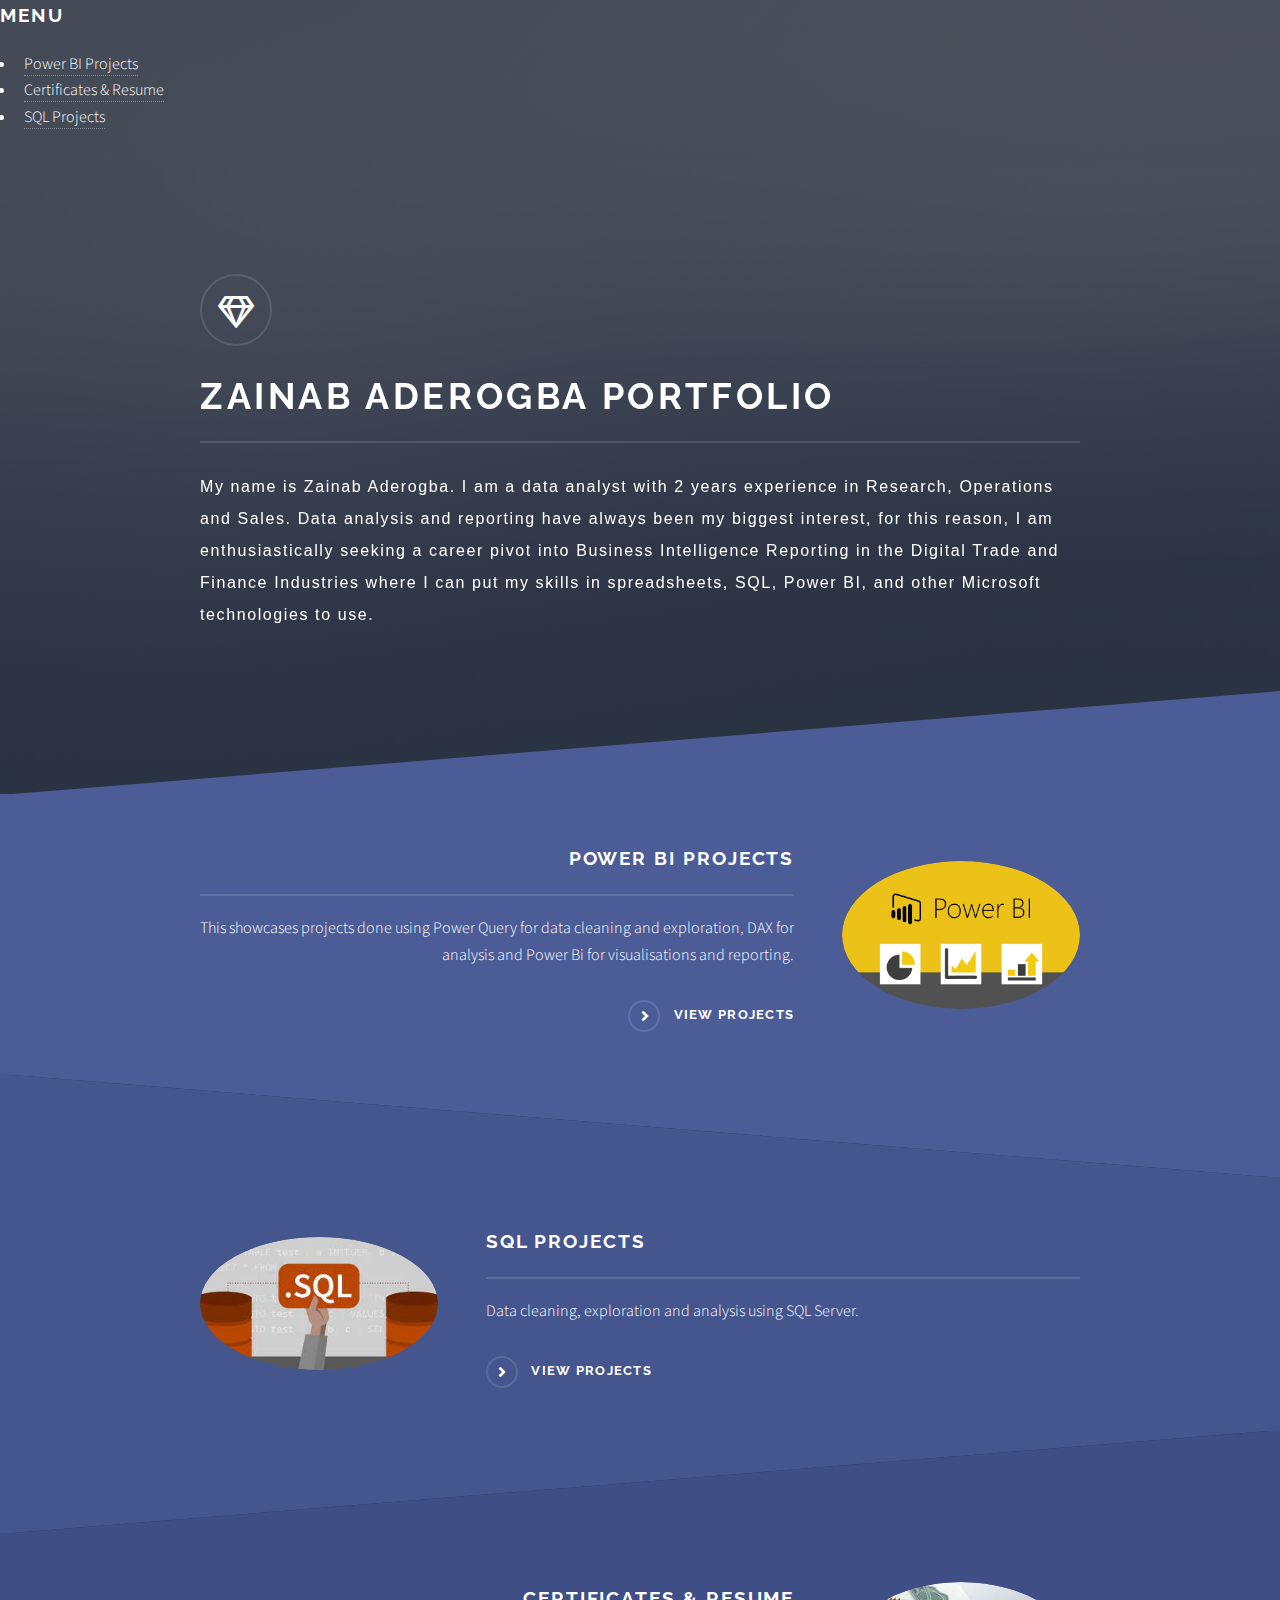
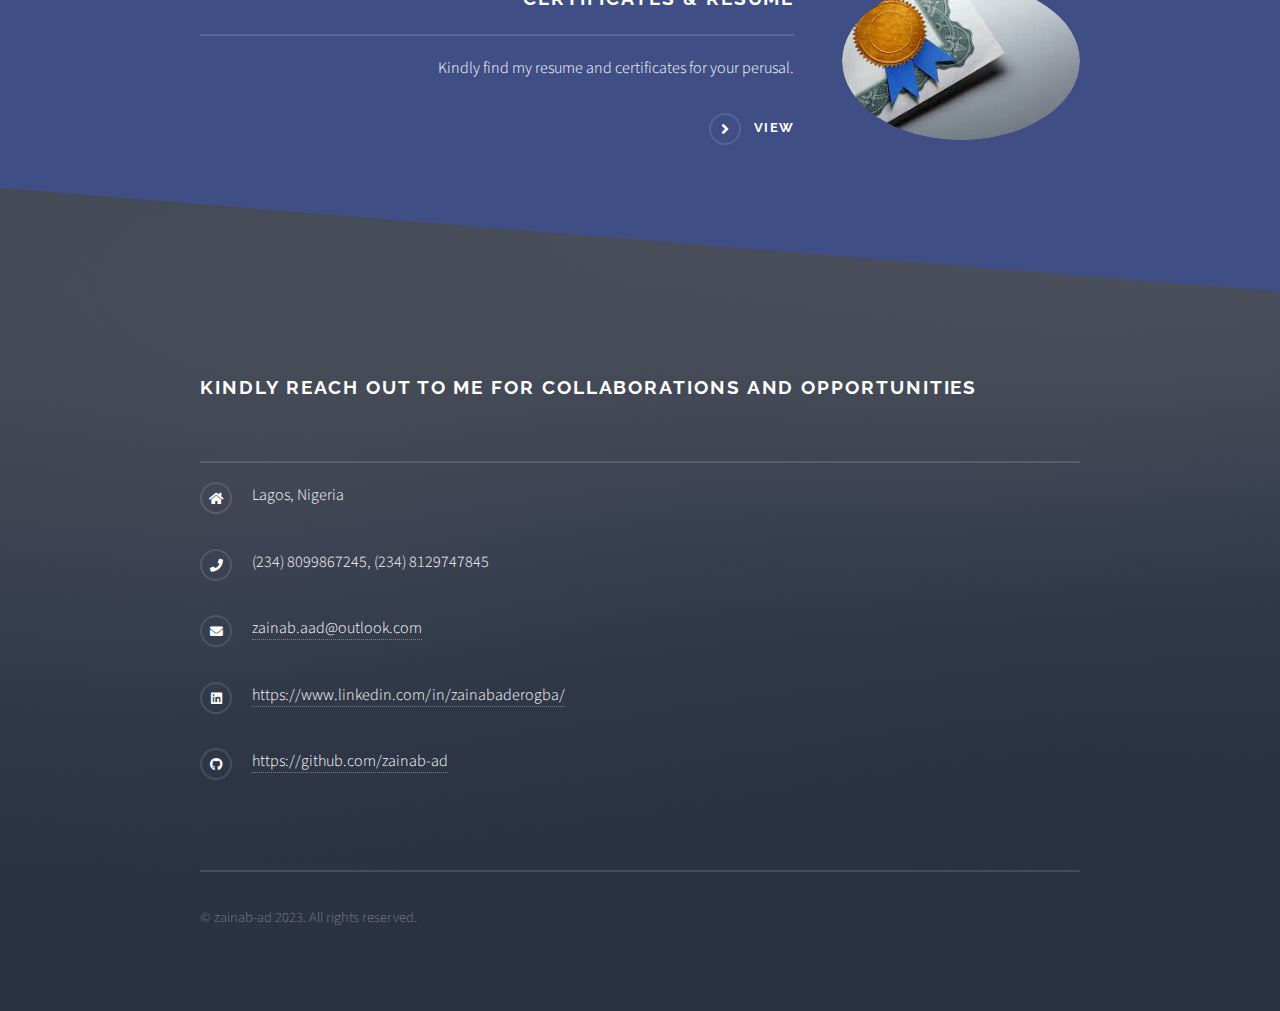
==== commit c8b3d7f9: "Update index.html" ====
--- a/index.html
+++ b/index.html
@@ -45,7 +45,7 @@
 						<!-- One -->
 							<section id="one" class="wrapper spotlight style1">
 								<div class="inner">
-									<a href="#" class="image"><img src="images/Power-BI-Desktop-Feature-image.jpg" alt="" /></a>
+									<a href="generic.html" class="image"><img src="images/Power-BI-Desktop-Feature-image.jpg" alt="" /></a>
 									<div class="content">
 										<h2 class="major">Power BI Projects</h2>
 										<p>This showcases projects done using Power Query for data cleaning and exploration, DAX for analysis and Power Bi for visualisations and reporting.</p>
@@ -57,7 +57,7 @@
 						<!-- Two -->
 							<section id="two" class="wrapper alt spotlight style2">
 								<div class="inner">
-									<a href="#" class="image"><img src="images/sql.jpg" alt="" /></a>
+									<a href="https://github.com/zainab-ad/Portfolio-Projects" class="image"><img src="images/sql.jpg" alt="" /></a>
 									<div class="content">
 										<h2 class="major">SQL Projects</h2>
 										<p>Data cleaning, exploration and analysis using SQL Server.</p>
@@ -69,7 +69,7 @@
 						<!-- Three -- please put a greater than key immediately after this text -->
 							<section id="three" class="wrapper spotlight style3">
 								<div class="inner">
-									<a href="#" class="image"><img src="images/certificate.jpg" alt="" /></a>
+									<a href="elements.html" class="image"><img src="images/certificate.jpg" alt="" /></a>
 									<div class="content">
 										<h2 class="major">Certificates & Resume</h2>
 										<p>Kindly find my resume and certificates for your perusal.</p>
@@ -131,7 +131,7 @@
 								<li class="icon brands fa-github"><a href="https://github.com/zainab-ad">https://github.com/zainab-ad</a></li>
 							</ul>
 							<ul class="copyright">
-								<li>&copy; Untitled Inc. All rights reserved.</li><li>Design: <a href="http://html5up.net">HTML5 UP</a></li>
+								<li>&copy; zainab-ad 2023. All rights reserved.</li><li>
 							</ul>
 						</div>
 					</section>
@@ -147,4 +147,4 @@
 			<script src="assets/js/main.js"></script>
 
 	</body>
-</html>+</html>
